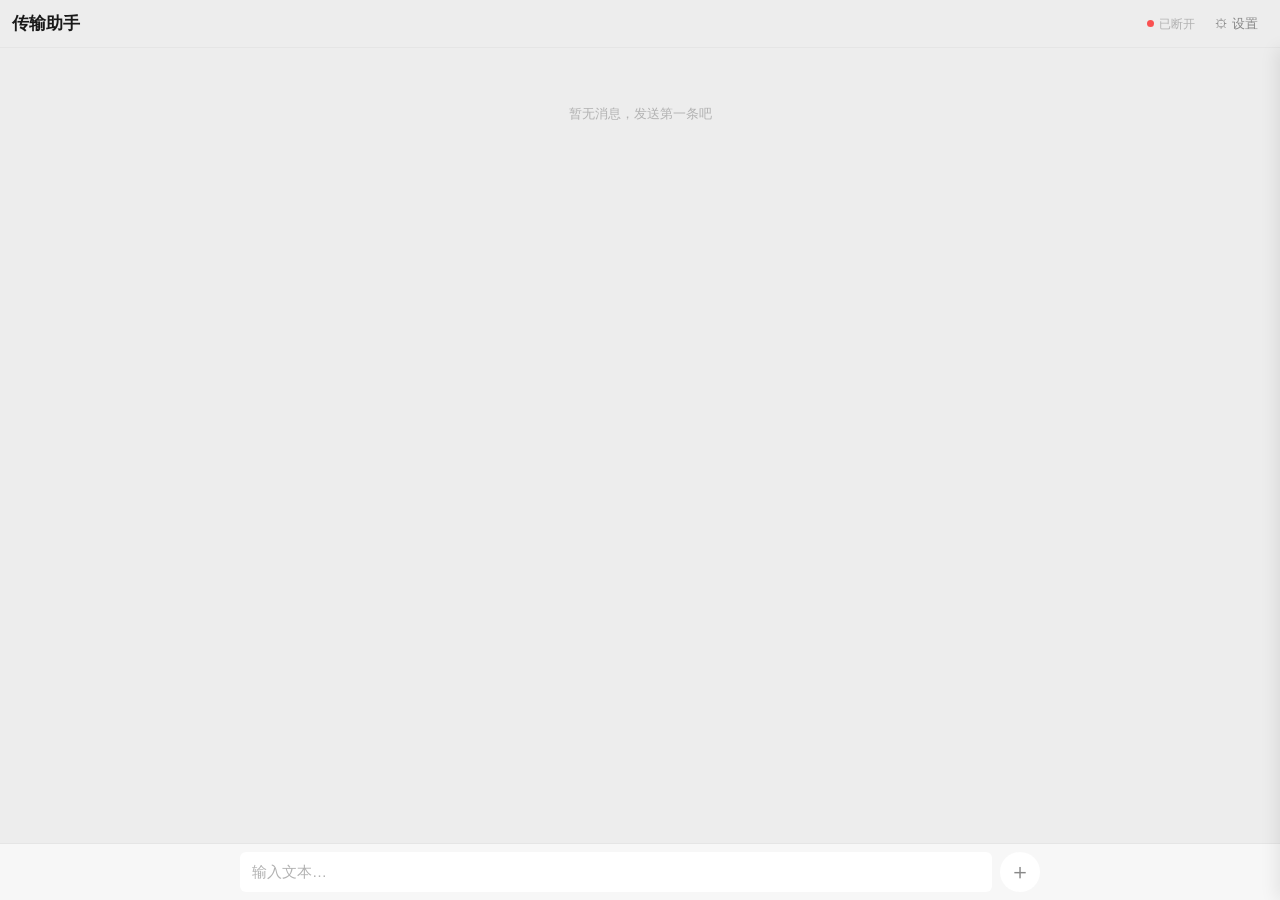
==== v1/static/index.html @ dd0f0de1 "Create index.html" ====
<!DOCTYPE html>
<html lang="zh-CN">
<head>
<meta charset="UTF-8">
<meta name="viewport" content="width=device-width, initial-scale=1.0, maximum-scale=1.0, user-scalable=no">
<title>文本传输助手</title>
<style>
  * { box-sizing: border-box; margin: 0; padding: 0; }
  :root {
    --wx-green: #07c160;
    --wx-green-dark: #06ad56;
    --wx-bg: #ededed;
    --wx-white: #ffffff;
    --wx-text: #191919;
    --wx-text-secondary: #888888;
    --wx-text-muted: #b2b2b2;
    --wx-border: #e5e5e5;
    --wx-bubble-other: #ffffff;
    --wx-bubble-self: #95ec69;
    --wx-bubble-self-text: #191919;
    --wx-topbar: #ededed;
    --wx-input-bg: #f7f7f7;
    --wx-danger: #fa5151;
    --radius-bubble: 8px;
    --content-max: 820px;
    --font: -apple-system, BlinkMacSystemFont, "PingFang SC", "Hiragino Sans GB",
            "Microsoft YaHei", "Segoe UI", Roboto, sans-serif;
  }
  html, body { height: 100%; }
  body {
    font-family: var(--font);
    background: var(--wx-bg);
    color: var(--wx-text);
    font-size: 15px;
    line-height: 1.5;
    -webkit-font-smoothing: antialiased;
    overflow: hidden;
  }
  .app {
    display: flex;
    flex-direction: column;
    height: 100vh;
    height: 100dvh;
    width: 100%;
    background: var(--wx-bg);
    position: relative;
    overflow: hidden;
  }

  /* ---------- 顶栏 ---------- */
  .topbar {
    flex: 0 0 auto;
    height: 48px;
    display: flex;
    align-items: center;
    justify-content: space-between;
    background: var(--wx-topbar);
    border-bottom: 1px solid var(--wx-border);
    padding: 0 12px;
    z-index: 20;
    position: relative;
  }
  .topbar-title { font-size: 17px; font-weight: 600; color: var(--wx-text); }
  .topbar-right { display: flex; align-items: center; gap: 10px; }
  .topbar-status {
    display: flex;
    align-items: center;
    gap: 5px;
    font-size: 12px;
    color: var(--wx-text-muted);
  }
  .dot { width: 7px; height: 7px; border-radius: 50%; background: var(--wx-text-muted); transition: background .2s; }
  .dot.on { background: var(--wx-green); }
  .dot.off { background: #fa5151; }

  .icon-btn {
    height: 30px;
    min-width: 30px;
    padding: 0 10px;
    border: none;
    border-radius: 6px;
    background: transparent;
    color: var(--wx-text-secondary);
    font-family: inherit;
    font-size: 13px;
    cursor: pointer;
    display: inline-flex;
    align-items: center;
    gap: 4px;
    white-space: nowrap;
    -webkit-tap-highlight-color: transparent;
    transition: background .15s;
  }
  .icon-btn:hover { background: rgba(0,0,0,.06); }
  .icon-btn:active { transform: scale(.97); }

  /* ---------- 消息区 ---------- */
  .messages {
    flex: 1 1 auto;
    overflow-y: auto;
    overflow-x: hidden;
    -webkit-overflow-scrolling: touch;
  }
  .messages::-webkit-scrollbar { width: 5px; }
  .messages::-webkit-scrollbar-thumb { background: rgba(0,0,0,.15); border-radius: 3px; }
  .messages::-webkit-scrollbar-track { background: transparent; }

  .messages-inner {
    width: 100%;
    max-width: var(--content-max);
    margin: 0 auto;
    padding: 16px 12px 8px;
  }

  .empty-tip { text-align: center; color: var(--wx-text-muted); font-size: 13px; padding: 40px 0; user-select: none; }

  /* ============================================================
     头像左右渲染逻辑（显式 DOM 顺序，不用 row-reverse）
     - other：从左往右 → [头像] → [气泡(名称在上方靠左)]
     - self ：从右往左 → [头像] ← [气泡(名称在上方靠右)]
     DOM 顺序：other=[头像, 气泡]，self=[气泡, 头像]；整行用 justify-content 贴边
     ============================================================ */
  .msg-row {
    display: flex;
    flex-direction: row;
    margin-bottom: 16px;
    align-items: flex-start;
    gap: 8px;
    animation: fadeIn .25s ease;
  }
  .msg-row.other { justify-content: flex-start; }
  .msg-row.self  { justify-content: flex-end; }

  @keyframes fadeIn {
    from { opacity: 0; transform: translateY(6px); }
    to   { opacity: 1; transform: translateY(0); }
  }

  .avatar {
    flex: 0 0 36px;
    width: 36px; height: 36px;
    border-radius: 4px;
    display: flex;
    align-items: center;
    justify-content: center;
    font-size: 15px;
    font-weight: 600;
    color: #fff;
    user-select: none;
    overflow: hidden;
  }
  .msg-row.self .avatar { background: var(--wx-green); }
  .msg-row.other .avatar { background: #7a8fa6; }

  .bubble-wrap { max-width: 72%; display: flex; flex-direction: column; min-width: 0; }
  /* 名称（meta）始终在气泡上方：other 靠左，self 靠右 */
  .msg-row.other .bubble-wrap { align-items: flex-start; }
  .msg-row.self .bubble-wrap { align-items: flex-end; }

  .meta {
    font-size: 11px;
    color: var(--wx-text-muted);
    margin-bottom: 4px;
    padding: 0 4px;
    display: flex;
    gap: 6px;
    align-items: baseline;
    flex-wrap: wrap;
    white-space: nowrap;
  }
  .meta .name {
    color: var(--wx-text-secondary);
    font-weight: 500;
    max-width: 160px;
    overflow: hidden;
    text-overflow: ellipsis;
  }

  .bubble {
    position: relative;
    padding: 9px 12px;
    border-radius: var(--radius-bubble);
    font-size: 15px;
    line-height: 1.5;
    word-break: break-word;
    white-space: pre-wrap;
    text-align: left;
    box-shadow: 0 0.5px 1px rgba(0,0,0,.05);
  }
  .msg-row.other .bubble { background: var(--wx-bubble-other); color: var(--wx-text); border-top-left-radius: 2px; }
  .msg-row.other .bubble::before {
    content: ''; position: absolute; left: -6px; top: 10px;
    border: 5px solid transparent; border-right-color: var(--wx-bubble-other);
  }
  .msg-row.self .bubble { background: var(--wx-bubble-self); color: var(--wx-bubble-self-text); border-top-right-radius: 2px; }
  .msg-row.self .bubble::before {
    content: ''; position: absolute; right: -6px; top: 10px;
    border: 5px solid transparent; border-left-color: var(--wx-bubble-self);
  }

  /* ---------- 文件卡片 ---------- */
  .file-row {
    display: flex;
    align-items: flex-start;
    max-width: 100%;
    min-width: 0;
    flex-direction: column;
  }

  .file-check {
    flex: 0 0 auto;
    width: 18px; height: 18px;
    margin-top: 9px;
    accent-color: var(--wx-green);
    cursor: pointer;
    display: none;
  }
  body.show-file-check .file-check { display: inline-block; }

  .file-card {
    display: flex;
    align-items: center;
    gap: 10px;
    background: var(--wx-bubble-other);
    border-radius: var(--radius-bubble);
    padding: 10px 14px;
    min-width: 0;
    max-width: 100%;
    box-shadow: 0 0.5px 1px rgba(0,0,0,.05);
    position: relative;
  }
  .msg-row.self .file-card { background: var(--wx-bubble-self); }
  .msg-row.other .file-card::before {
    content: ''; position: absolute; left: -6px; top: 14px;
    border: 5px solid transparent; border-right-color: var(--wx-bubble-other);
  }
  .msg-row.self .file-card::before {
    content: ''; position: absolute; right: -6px; top: 14px;
    border: 5px solid transparent; border-left-color: var(--wx-bubble-self);
  }

  .file-card.previewable,
  .file-card.grouped { cursor: pointer; }
  .file-card.previewable:hover,
  .file-card.grouped:hover { filter: brightness(0.97); }

  .file-card.grouped .file-icon { font-size: 24px; }

  .file-icon {
    flex: 0 0 auto;
    width: 40px; height: 40px;
    border-radius: 8px;
    background: rgba(255,255,255,.7);
    display: flex;
    align-items: center;
    justify-content: center;
    font-size: 22px;
  }
  .msg-row.self .file-icon { background: rgba(255,255,255,.6); }

  .file-icon.has-thumb {
    padding: 0;
    overflow: hidden;
    background: #f2f2f2;
  }
  .file-thumb {
    width: 100%;
    height: 100%;
    object-fit: cover;
    display: block;
  }
  .msg-row.self .file-icon.has-thumb { background: rgba(255,255,255,.35); }

  .file-info { min-width: 0; flex: 1 1 auto; }
  .file-name {
    font-size: 14px;
    font-weight: 500;
    overflow: hidden;
    text-overflow: ellipsis;
    white-space: nowrap;
    max-width: 220px;
  }
  .file-size { font-size: 12px; color: var(--wx-text-muted); margin-top: 2px; }

  .file-dl {
    flex: 0 0 auto;
    width: 32px; height: 32px;
    border-radius: 6px;
    display: inline-flex;
    align-items: center;
    justify-content: center;
    color: var(--wx-text-secondary);
    text-decoration: none;
    font-size: 16px;
    transition: background .15s;
  }
  .file-dl:hover { background: rgba(0,0,0,.08); }

  /* 文件组展开区 */
  .file-expand {
    margin-top: 8px;
    display: flex;
    flex-direction: column;
    gap: 6px;
    max-width: 100%;
    align-self: stretch;
    min-width: 0;
  }

  .file-item {
    display: flex;
    align-items: center;
    gap: 8px;
    padding: 6px 8px;
    background: rgba(0,0,0,.03);
    border-radius: 6px;
    cursor: default;
    min-width: 0;
  }
  .msg-row.self .file-item { background: rgba(255,255,255,.35); }
  .file-item.previewable { cursor: pointer; }
  .file-item:hover { background: rgba(0,0,0,.06); }
  .msg-row.self .file-item:hover { background: rgba(255,255,255,.55); }

  .file-icon-sm {
    flex: 0 0 28px;
    width: 28px; height: 28px;
    border-radius: 6px;
    background: #fff;
    display: flex;
    align-items: center;
    justify-content: center;
    font-size: 16px;
    overflow: hidden;
  }
  .file-icon-sm.has-thumb { padding: 0; background: #f2f2f2; }
  .file-icon-sm.has-thumb img {
    width: 100%; height: 100%; object-fit: cover; display: block;
  }

  .file-item .file-info { min-width: 0; flex: 1 1 auto; }
  .file-item .file-name {
    font-size: 13px;
    font-weight: 500;
    overflow: hidden;
    text-overflow: ellipsis;
    white-space: nowrap;
  }
  .file-item .file-size { font-size: 11px; color: var(--wx-text-muted); }
  .file-item .file-dl {
    flex: 0 0 auto;
    width: 26px; height: 26px;
    border-radius: 5px;
    display: inline-flex;
    align-items: center;
    justify-content: center;
    color: var(--wx-text-secondary);
    text-decoration: none;
    font-size: 14px;
  }
  .file-item .file-dl:hover { background: rgba(0,0,0,.08); }

  .file-collapse-btn {
    margin-top: 2px;
    align-self: center;
    padding: 4px 14px;
    border: 1px solid var(--wx-border);
    border-radius: 14px;
    background: #fff;
    color: var(--wx-text-secondary);
    font-family: inherit;
    font-size: 12px;
    cursor: pointer;
  }
  .file-collapse-btn:hover { background: #f0f0f0; }

  /* ---------- 工具栏 ---------- */
  .toolbar {
    flex: 0 0 auto;
    background: var(--wx-white);
    border-top: 1px solid var(--wx-border);
    display: flex;
    justify-content: center;
  }
  .toolbar-inner {
    width: 100%;
    max-width: var(--content-max);
    padding: 8px 12px;
    display: flex;
    align-items: center;
    gap: 10px;
    font-size: 13px;
    color: var(--wx-text-secondary);
  }
  .toolbar-inner.hidden { display: none; }
  .toolbar button {
    height: 30px;
    padding: 0 12px;
    border: 1px solid var(--wx-border);
    border-radius: 6px;
    background: #fafafa;
    font-family: inherit;
    font-size: 13px;
    color: var(--wx-text-secondary);
    cursor: pointer;
  }
  .toolbar button:hover { background: #f0f0f0; }
  .toolbar button.primary {
    background: var(--wx-green);
    border-color: var(--wx-green);
    color: #fff;
  }
  .toolbar button.primary:hover { background: var(--wx-green-dark); }
  .toolbar .sel-count { margin-left: auto; }

  /* ---------- 输入区 ---------- */
  .composer {
    flex: 0 0 auto;
    background: var(--wx-input-bg);
    border-top: 1px solid var(--wx-border);
    padding-bottom: env(safe-area-inset-bottom);
  }
  .composer-inner {
    width: 100%;
    max-width: var(--content-max);
    margin: 0 auto;
    padding: 8px 10px;
    display: grid;
    grid-template-columns: 1fr auto;
    gap: 8px;
    align-items: end;
  }
  .composer-actions {
    display: flex;
    align-items: center;
    gap: 6px;
    flex: 0 0 auto;
  }
  .attach-btn {
    width: 40px; height: 40px;
    border: none;
    border-radius: 50%;
    background: var(--wx-white);
    color: var(--wx-text-secondary);
    font-size: 22px;
    line-height: 1;
    cursor: pointer;
    display: inline-flex;
    align-items: center;
    justify-content: center;
    transition: background .15s;
    -webkit-tap-highlight-color: transparent;
    flex: 0 0 auto;
  }
  .attach-btn:hover { background: #f0f0f0; }

  .composer textarea {
    width: 100%;
    min-height: 40px;
    max-height: 120px;
    resize: none;
    padding: 9px 12px;
    border: none;
    border-radius: 6px;
    background: var(--wx-white);
    font-family: inherit;
    font-size: 15px;
    line-height: 1.4;
    color: var(--wx-text);
    outline: none;
  }
  .composer textarea::placeholder { color: var(--wx-text-muted); }

  .send-btn {
    height: 34px;
    padding: 0 10px;
    border: none;
    border-radius: 6px;
    background: var(--wx-green);
    color: #fff;
    font-family: inherit;
    font-size: 13px;
    font-weight: 400;
    cursor: pointer;
    white-space: nowrap;
    transition: background .15s, opacity .15s;
    user-select: none;
    -webkit-tap-highlight-color: transparent;
    display: inline-flex;
    align-items: center;
    justify-content: center;
    flex: 0 0 auto;
  }
  .send-btn:hover { background: var(--wx-green-dark); }
  .send-btn:active { transform: scale(.98); }
  .send-btn:disabled { opacity: .5; cursor: not-allowed; }

  /* ---------- 设置抽屉 ---------- */
  .settings-mask {
    position: absolute; inset: 0;
    background: rgba(0,0,0,.35);
    opacity: 0; pointer-events: none;
    transition: opacity .25s;
    z-index: 30;
  }
  .settings-mask.show { opacity: 1; pointer-events: auto; }

  .settings-panel {
    position: absolute;
    top: 48px; right: 0; bottom: 0;
    width: 300px; max-width: 86vw;
    background: var(--wx-white);
    border-left: 1px solid var(--wx-border);
    box-shadow: -4px 0 16px rgba(0,0,0,.08);
    transform: translateX(100%);
    transition: transform .28s cubic-bezier(.4,0,.2,1);
    z-index: 40;
    display: flex;
    flex-direction: column;
    overflow-y: auto;
  }
  .settings-panel.show { transform: translateX(0); }

  .settings-head {
    display: flex; align-items: center; justify-content: space-between;
    padding: 14px 16px;
    border-bottom: 1px solid var(--wx-border);
    flex: 0 0 auto;
  }
  .settings-head h2 { font-size: 16px; font-weight: 600; }
  .settings-body { padding: 8px 0 16px; flex: 1 1 auto; }
  .settings-group { padding: 12px 16px; }
  .settings-group + .settings-group { border-top: 1px solid #f0f0f0; }
  .settings-label {
    display: block; font-size: 12px; color: var(--wx-text-muted); margin-bottom: 6px;
  }
  .settings-input {
    width: 100%; padding: 9px 12px;
    border: 1px solid var(--wx-border); border-radius: 8px;
    background: #fafafa; font-family: inherit; font-size: 15px; color: var(--wx-text);
    outline: none; transition: border-color .15s, background .15s;
  }
  .settings-input:focus { border-color: var(--wx-green); background: #fff; }
  .settings-hint { font-size: 11px; color: var(--wx-text-muted); margin-top: 6px; line-height: 1.5; }
  .uuid-text {
    font-family: ui-monospace, SFMono-Regular, Menlo, Consolas, monospace;
    font-size: 11px; color: var(--wx-text-secondary);
    background: #f2f2f2; padding: 8px 10px; border-radius: 6px;
    word-break: break-all; user-select: all;
  }

  .qr-btn {
    width: 100%;
    padding: 10px;
    border: 1px solid var(--wx-border);
    border-radius: 8px;
    background: #fafafa;
    font-family: inherit;
    font-size: 14px;
    color: var(--wx-text);
    cursor: pointer;
    display: flex;
    align-items: center;
    justify-content: center;
    gap: 6px;
    transition: background .15s;
  }
  .qr-btn:hover { background: #f0f0f0; }

  .switch-row {
    display: flex; align-items: center; justify-content: space-between;
    gap: 10px;
  }
  .switch-row > span:first-child { font-size: 14px; color: var(--wx-text); }
  .switch-input {
    width: 18px; height: 18px;
    accent-color: var(--wx-green);
    cursor: pointer;
    flex: 0 0 auto;
  }

  /* ---------- 预览遮罩 ---------- */
  .preview-mask {
    position: fixed; inset: 0;
    background: rgba(0,0,0,.85);
    z-index: 200;
    display: none;
    align-items: center;
    justify-content: center;
    padding: 20px;
  }
  .preview-mask.show { display: flex; }
  .preview-mask img,
  .preview-mask video {
    max-width: 100%;
    max-height: 100%;
    object-fit: contain;
    border-radius: 6px;
    background: #000;
  }
  .preview-mask iframe {
    width: 90vw; height: 85vh;
    border: none; border-radius: 6px; background: #fff;
  }
  .preview-close {
    position: absolute;
    top: 16px; right: 16px;
    width: 40px; height: 40px;
    border: none; border-radius: 50%;
    background: rgba(255,255,255,.15);
    color: #fff; font-size: 22px;
    cursor: pointer;
    display: flex; align-items: center; justify-content: center;
    z-index: 201;
  }
  .preview-close:hover { background: rgba(255,255,255,.3); }

  /* ---------- 二维码弹窗 ---------- */
  .qr-mask {
    position: fixed; inset: 0;
    background: rgba(0,0,0,.6);
    z-index: 210;
    display: none;
    align-items: center;
    justify-content: center;
    padding: 20px;
  }
  .qr-mask.show { display: flex; }
  .qr-card {
    background: #fff;
    border-radius: 12px;
    padding: 20px;
    width: 320px;
    max-width: 90vw;
    box-shadow: 0 8px 30px rgba(0,0,0,.2);
    text-align: center;
  }
  .qr-card-head {
    display: flex;
    align-items: center;
    justify-content: space-between;
    margin-bottom: 16px;
  }
  .qr-card-head h3 { font-size: 16px; font-weight: 600; }
  .qr-canvas-wrap {
    display: flex;
    align-items: center;
    justify-content: center;
    min-height: 240px;
    margin-bottom: 12px;
  }
  .qr-canvas-wrap img {
    width: 220px;
    height: 220px;
    display: block;
    border-radius: 6px;
  }
  .qr-url {
    font-family: ui-monospace, SFMono-Regular, Menlo, Consolas, monospace;
    font-size: 12px;
    color: var(--wx-text-secondary);
    background: #f2f2f2;
    padding: 8px 10px;
    border-radius: 6px;
    word-break: break-all;
    user-select: all;
    margin-bottom: 8px;
  }
  .qr-hint { font-size: 11px; color: var(--wx-text-muted); }

  /* ---------- Toast ---------- */
  .toast {
    position: fixed; left: 50%; top: 90px;
    transform: translateX(-50%) translateY(-10px);
    background: rgba(0,0,0,.75); color: #fff;
    padding: 8px 16px; border-radius: 6px; font-size: 13px;
    opacity: 0; pointer-events: none;
    transition: opacity .25s, transform .25s;
    z-index: 100; max-width: 80vw; text-align: center;
  }
  .toast.show { opacity: 1; transform: translateX(-50%) translateY(0); }

  .time-divider { text-align: center; margin: 8px 0 14px; font-size: 11px; color: var(--wx-text-muted); }
  .time-divider span { background: rgba(0,0,0,.04); padding: 2px 8px; border-radius: 3px; }

  @media (max-width: 560px) {
    .bubble-wrap { max-width: 78%; }
    .avatar { flex-basis: 32px; width: 32px; height: 32px; font-size: 13px; }
    .topbar { height: 44px; }
    .topbar-title { font-size: 16px; }
    .topbar-status { font-size: 11px; }
    .messages-inner { padding: 12px 8px 6px; }
    .composer-inner { padding: 6px 8px; }
    .send-btn { padding: 0 10px; font-size: 13px; height: 32px; }
    .attach-btn { width: 38px; height: 38px; font-size: 20px; }
    .settings-panel { top: 44px; width: 280px; }
    .file-name { max-width: 150px; }
    .file-check { margin-top: 7px; }
  }
</style>
</head>
<body>
<div class="app">

  <!-- 顶栏 -->
  <div class="topbar">
    <div class="topbar-title">传输助手</div>
    <div class="topbar-right">
      <div class="topbar-status">
        <span class="dot off" id="wsDot"></span>
        <span id="wsText">连接中</span>
      </div>
      <button class="icon-btn" id="settingsBtn" type="button" title="设置" aria-expanded="false">⚙ 设置</button>
    </div>
  </div>

  <!-- 消息区 -->
  <div class="messages" id="messages">
    <div class="messages-inner" id="messagesInner">
      <div class="empty-tip" id="emptyTip">暂无消息，发送第一条吧</div>
    </div>
  </div>

  <!-- 多选下载工具栏 -->
  <div class="toolbar" id="toolbar" style="display:none">
    <div class="toolbar-inner">
      <button type="button" id="dlSelectedBtn" class="primary">⬇ 下载选中</button>
      <button type="button" id="clearSelBtn">清除选择</button>
      <span class="sel-count" id="selCount">已选 0 个</span>
    </div>
  </div>

  <!-- 输入区 -->
  <form class="composer" id="form" autocomplete="off">
    <div class="composer-inner">
      <textarea id="content" placeholder="输入文本…" rows="1"></textarea>
      <div class="composer-actions">
        <button type="button" class="attach-btn" id="attachBtn" title="发送文件">＋</button>
        <button class="send-btn" type="submit" id="sendBtn" style="display:none">发送</button>
      </div>
    </div>
  </form>

  <!-- 隐藏的文件选择 -->
  <input type="file" id="fileInput" multiple style="display:none">

  <!-- 设置遮罩 + 抽屉 -->
  <div class="settings-mask" id="settingsMask"></div>
  <aside class="settings-panel" id="settingsPanel" aria-hidden="true">
    <div class="settings-head">
      <h2>设置</h2>
      <button class="icon-btn" id="settingsCloseBtn" type="button" title="关闭">✕</button>
    </div>
    <div class="settings-body">
      <div class="settings-group">
        <label class="settings-label" for="username">昵称</label>
        <input type="text" class="settings-input" id="username" maxlength="24" placeholder="输入昵称">
        <div class="settings-hint">仅用于消息展示，修改不影响身份识别。</div>
      </div>
      <div class="settings-group">
        <span class="settings-label">移动端快捷访问</span>
        <button type="button" class="qr-btn" id="qrBtn">📱 显示访问二维码</button>
        <div class="settings-hint">用手机扫码即可打开本页面，无需手动输入 IP 和端口。</div>
      </div>
      <div class="settings-group">
        <label class="switch-row" for="checkToggle">
          <span>文件多选下载</span>
          <input type="checkbox" class="switch-input" id="checkToggle">
        </label>
        <div class="settings-hint">开启后消息中的文件旁会显示勾选框，可批量下载。默认关闭。</div>
      </div>
      <div class="settings-group">
        <span class="settings-label">本机身份标识（UUID）</span>
        <div class="uuid-text" id="uuidText">-</div>
        <div class="settings-hint">首次访问自动生成并保存在浏览器本地，用于区分「我」和他人。</div>
      </div>
    </div>
  </aside>
</div>

<!-- 预览遮罩 -->
<div class="preview-mask" id="previewMask">
  <button class="preview-close" id="previewCloseBtn" type="button" title="关闭">✕</button>
  <div id="previewBody"></div>
</div>

<!-- 二维码遮罩 -->
<div class="qr-mask" id="qrMask">
  <div class="qr-card">
    <div class="qr-card-head">
      <h3>扫码访问</h3>
      <button class="icon-btn" id="qrCloseBtn" type="button" title="关闭">✕</button>
    </div>
    <div class="qr-canvas-wrap" id="qrCanvasWrap"></div>
    <div class="qr-url" id="qrUrl"></div>
    <div class="qr-hint">手机与电脑需在同一局域网（Wi-Fi）下</div>
  </div>
</div>

<div class="toast" id="toast"></div>

<script>
(function () {
  'use strict';

  // ============================================================
  // 存储 / 身份
  // ============================================================
  var CID_KEY = 'textshare_cid';
  var USERNAME_KEY = 'textshare_username';
  var CHECK_KEY = 'textshare_show_check';

  function uuid() {
    if (window.crypto && typeof crypto.randomUUID === 'function') return crypto.randomUUID();
    var b = new Uint8Array(16);
    if (window.crypto && crypto.getRandomValues) crypto.getRandomValues(b);
    else for (var i = 0; i < 16; i++) b[i] = Math.floor(Math.random() * 256);
    b[6] = (b[6] & 0x0f) | 0x40;
    b[8] = (b[8] & 0x3f) | 0x80;
    var hex = [];
    for (var j = 0; j < 16; j++) hex.push((b[j] + 0x100).toString(16).slice(1));
    return hex.slice(0,4).join('') + '-' + hex.slice(4,6).join('') + '-' +
           hex.slice(6,8).join('') + '-' + hex.slice(8,10).join('') + '-' +
           hex.slice(10,16).join('');
  }
  var clientID = localStorage.getItem(CID_KEY);
  if (!clientID) { clientID = uuid(); localStorage.setItem(CID_KEY, clientID); }

  function guessDeviceName() {
    var ua = navigator.userAgent || '', platform = navigator.platform || '', name = '';
    if (/iPhone/i.test(ua)) name = 'iPhone';
    else if (/iPad/i.test(ua)) name = 'iPad';
    else if (/Android/i.test(ua)) {
      var m = ua.match(/Android[^;]*;\s*([^;)]+?)(?:\s+Build|\))/);
      name = m ? m[1].trim() : 'Android';
    } else if (/Windows/i.test(platform) || /Windows/i.test(ua)) name = 'Windows';
    else if (/Mac/i.test(platform) || /Mac OS X/i.test(ua)) name = 'Mac';
    else if (/Linux/i.test(platform)) name = 'Linux';
    else name = '设备';
    return name + '-' + Math.random().toString(36).slice(2, 6);
  }
  function resolveUsername() {
    var s = localStorage.getItem(USERNAME_KEY);
    if (s) return s;
    var n = guessDeviceName();
    localStorage.setItem(USERNAME_KEY, n);
    return n;
  }

  // ============================================================
  // DOM
  // ============================================================
  var messagesEl = document.getElementById('messages');
  var messagesInner = document.getElementById('messagesInner');
  var emptyTip = document.getElementById('emptyTip');
  var wsDot = document.getElementById('wsDot');
  var wsText = document.getElementById('wsText');
  var toastEl = document.getElementById('toast');
  var usernameInput = document.getElementById('username');
  var uuidText = document.getElementById('uuidText');
  var contentEl = document.getElementById('content');
  var sendBtn = document.getElementById('sendBtn');
  var attachBtn = document.getElementById('attachBtn');
  var fileInput = document.getElementById('fileInput');

  var toolbar = document.getElementById('toolbar');
  var selCount = document.getElementById('selCount');
  var dlSelectedBtn = document.getElementById('dlSelectedBtn');
  var clearSelBtn = document.getElementById('clearSelBtn');

  var settingsBtn = document.getElementById('settingsBtn');
  var settingsPanel = document.getElementById('settingsPanel');
  var settingsMask = document.getElementById('settingsMask');
  var settingsCloseBtn = document.getElementById('settingsCloseBtn');
  var checkToggle = document.getElementById('checkToggle');

  var previewMask = document.getElementById('previewMask');
  var previewBody = document.getElementById('previewBody');
  var previewCloseBtn = document.getElementById('previewCloseBtn');

  var qrBtn = document.getElementById('qrBtn');
  var qrMask = document.getElementById('qrMask');
  var qrCloseBtn = document.getElementById('qrCloseBtn');
  var qrCanvasWrap = document.getElementById('qrCanvasWrap');
  var qrUrl = document.getElementById('qrUrl');

  usernameInput.value = resolveUsername();
  uuidText.textContent = clientID;

  // ============================================================
  // 设置抽屉
  // ============================================================
  var settingsOpen = false;
  function openSettings() {
    if (settingsOpen) return;
    settingsOpen = true;
    settingsPanel.classList.add('show');
    settingsMask.classList.add('show');
    settingsPanel.setAttribute('aria-hidden', 'false');
    settingsBtn.setAttribute('aria-expanded', 'true');
  }
  function closeSettings() {
    if (!settingsOpen) return;
    settingsOpen = false;
    settingsPanel.classList.remove('show');
    settingsMask.classList.remove('show');
    settingsPanel.setAttribute('aria-hidden', 'true');
    settingsBtn.setAttribute('aria-expanded', 'false');
  }
  settingsBtn.addEventListener('click', function () { settingsOpen ? closeSettings() : openSettings(); });
  settingsCloseBtn.addEventListener('click', closeSettings);
  settingsMask.addEventListener('click', closeSettings);
  document.addEventListener('keydown', function (e) { if (e.key === 'Escape' && settingsOpen) closeSettings(); });

  usernameInput.addEventListener('change', function () {
    var v = usernameInput.value.trim();
    if (v) localStorage.setItem(USERNAME_KEY, v);
    else { var d = guessDeviceName(); usernameInput.value = d; localStorage.setItem(USERNAME_KEY, d); }
  });

  // ============================================================
  // 展示辅助
  // ============================================================
  function fileIcon(kind) {
    if (kind === 'image') return '🖼️';
    if (kind === 'video') return '🎬';
    if (kind === 'pdf')   return '📕';
    return '📄';
  }

  function toast(msg) {
    toastEl.textContent = msg;
    toastEl.classList.add('show');
    clearTimeout(toast._t);
    toast._t = setTimeout(function () { toastEl.classList.remove('show'); }, 2200);
  }

  // ============================================================
  // 条目 Map + 有序数组
  // ============================================================
  var rowMap = new Map();
  var order = [];
  var selected = new Set();

  function getRows() {
    var out = [];
    for (var i = 0; i < order.length; i++) {
      var r = rowMap.get(order[i]);
      if (r) out.push(r);
    }
    return out;
  }

  var FIVE_MIN = 5 * 60 * 1000;

  function upsertRows(list) {
    var changed = false;
    list.forEach(function (r) {
      if (!r || typeof r.id === 'undefined') return;
      if (!rowMap.has(r.id)) order.push(r.id);
      rowMap.set(r.id, r);
      changed = true;
    });
    if (!changed) return;

    var prev = null;
    order.forEach(function (id) {
      var r = rowMap.get(id);
      if (!r) return;
      if (!prev) { r.show_divider = true; }
      else if (r.show_divider && r.ts - prev.ts <= FIVE_MIN) { r.show_divider = false; }
      prev = r;
    });

    renderAll();
  }

  // ============================================================
  // 渲染 —— 显式 DOM 顺序控制头像左右
  //
  // 统一目标（文本 / 文件 / 文件集合 一致）：
  //   其他人(other)：从左往右  [头像] → [名称(气泡上方靠左) + 气泡]
  //   我    (self) ：从右往左  [头像] ← [名称(气泡上方靠右) + 气泡]
  //
  // DOM 顺序：
  //   other：rowEl = [勾选框?, 头像, wrap(名称+气泡)]
  //   self ：rowEl = [勾选框?, wrap(名称+气泡), 头像]
  //   整行用 justify-content 贴左 / 贴右。
  // ============================================================
  function buildMetaEl(row) {
    var meta = document.createElement('div');
    meta.className = 'meta';
    var nameEl = document.createElement('span');
    nameEl.className = 'name';
    nameEl.textContent = row.display_name || '匿名';
    meta.appendChild(nameEl);
    return meta;
  }

  function buildTextNode(row) {
    var self = !!row.is_self;
    var rowEl = document.createElement('div');
    rowEl.className = 'msg-row ' + (self ? 'self' : 'other');
    rowEl.dataset.id = row.id;

    var av = document.createElement('div');
    av.className = 'avatar';
    av.textContent = row.avatar_text || '?';

    var wrap = document.createElement('div');
    wrap.className = 'bubble-wrap';
    wrap.appendChild(buildMetaEl(row));

    var bubble = document.createElement('div');
    bubble.className = 'bubble';
    bubble.textContent = row.content;
    wrap.appendChild(bubble);

    // other：头像在左；self：头像在右。名称始终在气泡上方。
    if (self) {
      rowEl.appendChild(wrap);
      rowEl.appendChild(av);
    } else {
      rowEl.appendChild(av);
      rowEl.appendChild(wrap);
    }
    return rowEl;
  }

  function buildFileItemEl(item) {
    var el = document.createElement('div');
    el.className = 'file-item';

    var pk = item.preview_kind || '';
    if (pk) el.classList.add('previewable');

    var icon = document.createElement('div');
    icon.className = 'file-icon-sm';
    if (pk === 'image' && item.preview_url) {
      var img = document.createElement('img');
      img.src = item.preview_url;
      img.alt = item.filename || '';
      img.loading = 'lazy';
      img.addEventListener('error', function () {
        icon.textContent = fileIcon(pk);
        icon.classList.remove('has-thumb');
      });
      icon.appendChild(img);
      icon.classList.add('has-thumb');
    } else {
      icon.textContent = fileIcon(pk);
    }

    var info = document.createElement('div');
    info.className = 'file-info';
    var fn = document.createElement('div');
    fn.className = 'file-name';
    fn.title = item.filename;
    fn.textContent = item.filename;
    var fs = document.createElement('div');
    fs.className = 'file-size';
    fs.textContent = item.size_text || '';
    info.appendChild(fn);
    info.appendChild(fs);

    var dl = document.createElement('a');
    dl.className = 'file-dl';
    dl.href = item.download_url || '#';
    dl.title = '下载文件';
    dl.textContent = '⬇';
    dl.addEventListener('click', function (e) { e.stopPropagation(); });

    el.appendChild(icon);
    el.appendChild(info);
    el.appendChild(dl);

    if (pk) {
      el.addEventListener('click', function (e) {
        if (e.target === dl) return;
        openPreview(item);
      });
    }
    return el;
  }

  function buildFileNode(row) {
    var self = !!row.is_self;
    var rowEl = document.createElement('div');
    rowEl.className = 'msg-row ' + (self ? 'self' : 'other');
    rowEl.dataset.id = row.id;

    var av = document.createElement('div');
    av.className = 'avatar';
    av.textContent = row.avatar_text || '?';

    var wrap = document.createElement('div');
    wrap.className = 'bubble-wrap';
    wrap.appendChild(buildMetaEl(row));   // 名称在气泡上方

    var files = (row.files && row.files.length) ? row.files : [{
      id: row.id, filename: row.filename, filesize: row.filesize,
      size_text: row.size_text, preview_kind: row.preview_kind,
      preview_url: row.preview_url, download_url: row.download_url
    }];
    var isGroup = files.length > 1;

    var fileRow = document.createElement('div');
    fileRow.className = 'file-row';

    var chk = document.createElement('input');
    chk.type = 'checkbox';
    chk.className = 'file-check';
    chk.value = String(row.id);
    chk.checked = selected.has(String(row.id));
    chk.addEventListener('change', onFileCheck);

    var card = document.createElement('div');
    card.className = 'file-card'
      + (isGroup ? ' grouped' : '')
      + (!isGroup && files[0].preview_kind ? ' previewable' : '');
    if (isGroup) card.title = '点击展开/收起';
    else if (files[0].preview_kind) card.title = '点击预览';

    var icon = document.createElement('div');
    icon.className = 'file-icon';
    if (isGroup) {
      icon.textContent = '📁';
    } else if (files[0].preview_kind === 'image' && files[0].preview_url) {
      var thumb = document.createElement('img');
      thumb.className = 'file-thumb';
      thumb.src = files[0].preview_url;
      thumb.alt = files[0].filename || '';
      thumb.loading = 'lazy';
      thumb.addEventListener('error', function () {
        icon.textContent = fileIcon(files[0].preview_kind);
        icon.classList.remove('has-thumb');
      });
      icon.appendChild(thumb);
      icon.classList.add('has-thumb');
    } else {
      icon.textContent = fileIcon(files[0].preview_kind);
    }

    var info = document.createElement('div');
    info.className = 'file-info';
    var fn = document.createElement('div');
    fn.className = 'file-name';
    fn.title = isGroup ? (files.length + ' 个文件') : files[0].filename;
    fn.textContent = isGroup ? (files.length + ' 个文件') : files[0].filename;
    var fs = document.createElement('div');
    fs.className = 'file-size';
    fs.textContent = isGroup ? '点击展开查看' : (files[0].size_text || '');
    info.appendChild(fn);
    info.appendChild(fs);

    var dl = document.createElement('a');
    dl.className = 'file-dl';
    dl.href = isGroup ? 'javascript:void(0)' : (files[0].download_url || '#');
    dl.title = isGroup ? '下载全部' : '下载文件';
    dl.textContent = '⬇';
    dl.addEventListener('click', function (e) {
      e.stopPropagation();
      if (isGroup) {
        files.forEach(function (it, i) {
          setTimeout(function () {
            var a = document.createElement('a');
            a.href = it.download_url;
            a.download = '';
            document.body.appendChild(a);
            a.click();
            document.body.removeChild(a);
          }, i * 300);
        });
      }
    });

    card.appendChild(icon);
    card.appendChild(info);
    card.appendChild(dl);

    var expandWrap = null;
    if (isGroup) {
      expandWrap = document.createElement('div');
      expandWrap.className = 'file-expand';
      files.forEach(function (it) {
        expandWrap.appendChild(buildFileItemEl(it));
      });
      var collapseBtn = document.createElement('button');
      collapseBtn.type = 'button';
      collapseBtn.className = 'file-collapse-btn';
      collapseBtn.textContent = '收起 ▲';
      collapseBtn.addEventListener('click', function (e) {
        e.stopPropagation();
        collapseGroup();
      });
      expandWrap.appendChild(collapseBtn);
    }

    function expandGroup() {
      if (!isGroup || !expandWrap) return;
      card.classList.add('expanded');
      if (!expandWrap.parentNode) fileRow.appendChild(expandWrap);
    }
    function collapseGroup() {
      if (!isGroup) return;
      card.classList.remove('expanded');
      if (expandWrap && expandWrap.parentNode) {
        expandWrap.parentNode.removeChild(expandWrap);
      }
    }

    card.addEventListener('click', function () {
      if (isGroup) {
        if (card.classList.contains('expanded')) collapseGroup();
        else expandGroup();
      } else if (files[0].preview_kind) {
        openPreview(files[0]);
      }
    });

    fileRow.appendChild(card);
    wrap.appendChild(fileRow);   // 气泡（文件卡片/文件集合）在名称下方

    // 勾选框独立于气泡-头像顺序，始终放在气泡外侧：
    //   other： [勾, 头像, wrap]
    //   self ： [勾, wrap, 头像]（整行贴右，勾选框在气泡左侧外侧）
    if (self) {
      rowEl.appendChild(chk);
      rowEl.appendChild(wrap);
      rowEl.appendChild(av);
    } else {
      rowEl.appendChild(chk);
      rowEl.appendChild(av);
      rowEl.appendChild(wrap);
    }

    return rowEl;
  }

  function buildMsgNode(row) {
    return row.kind === 'file' ? buildFileNode(row) : buildTextNode(row);
  }

  function renderAll() {
    var rows = getRows();
    if (!rows.length) {
      messagesInner.innerHTML = '';
      messagesInner.appendChild(emptyTip);
      emptyTip.style.display = 'block';
      updateSelectionUI();
      return;
    }
    emptyTip.style.display = 'none';

    var frag = document.createDocumentFragment();
    rows.forEach(function (r) {
      if (r.show_divider) {
        var div = document.createElement('div');
        div.className = 'time-divider';
        var span = document.createElement('span');
        span.textContent = r.time_label || '';
        div.appendChild(span);
        frag.appendChild(div);
      }
      frag.appendChild(buildMsgNode(r));
    });

    messagesInner.innerHTML = '';
    messagesInner.appendChild(frag);
    updateSelectionUI();
  }

  function scrollToBottom() {
    requestAnimationFrame(function () {
      messagesEl.scrollTop = messagesEl.scrollHeight;
    });
  }
  function isNearBottom() {
    return messagesEl.scrollHeight - messagesEl.scrollTop - messagesEl.clientHeight < 80;
  }

  // ============================================================
  // 勾选 / 多选下载
  // ============================================================
  function onFileCheck(e) {
    var id = e.target.value;
    if (e.target.checked) selected.add(id); else selected.delete(id);
    updateSelectionUI();
  }

  function updateSelectionUI() {
    var n = selected.size;
    selCount.textContent = '已选 ' + n + ' 个';
    if (n > 0) toolbar.style.display = 'flex';
    else toolbar.style.display = 'none';
  }

  clearSelBtn.addEventListener('click', function () {
    selected.clear();
    messagesInner.querySelectorAll('.file-check').forEach(function (c) { c.checked = false; });
    updateSelectionUI();
  });

  dlSelectedBtn.addEventListener('click', function () {
    var ids = Array.from(selected);
    if (!ids.length) { toast('请先勾选文件'); return; }

    var fileIds = [];
    ids.forEach(function (id) {
      var row = rowMap.get(Number(id)) || rowMap.get(id);
      if (!row) return;
      if (row.files && row.files.length) {
        row.files.forEach(function (f) { fileIds.push(f.id); });
      } else {
        fileIds.push(row.id);
      }
    });

    fileIds.forEach(function (fid, i) {
      setTimeout(function () {
        var a = document.createElement('a');
        a.href = '/download?msg=' + encodeURIComponent(fid);
        a.download = '';
        document.body.appendChild(a);
        a.click();
        document.body.removeChild(a);
      }, i * 300);
    });
    setTimeout(function () {
      selected.clear();
      messagesInner.querySelectorAll('.file-check').forEach(function (c) { c.checked = false; });
      updateSelectionUI();
    }, fileIds.length * 300 + 200);
  });

  // ============================================================
  // 勾选显示开关
  // ============================================================
  function applyCheckVisibility(on) {
    document.body.classList.toggle('show-file-check', !!on);
    checkToggle.checked = !!on;
    if (!on) {
      selected.clear();
      messagesInner.querySelectorAll('.file-check').forEach(function (c) { c.checked = false; });
      updateSelectionUI();
    }
  }
  function initCheckToggle() {
    var on = localStorage.getItem(CHECK_KEY) === '1';
    applyCheckVisibility(on);
    checkToggle.addEventListener('change', function () {
      var v = checkToggle.checked;
      localStorage.setItem(CHECK_KEY, v ? '1' : '0');
      applyCheckVisibility(v);
    });
  }

  // ============================================================
  // 预览
  // ============================================================
  function openPreview(item) {
    previewBody.innerHTML = '';
    var pk = item.preview_kind;
    var url = item.preview_url;
    if (!pk || !url) return;

    if (pk === 'image') {
      var img = document.createElement('img');
      img.src = url;
      img.alt = item.filename || '';
      previewBody.appendChild(img);
    } else if (pk === 'video') {
      var v = document.createElement('video');
      v.src = url;
      v.controls = true;
      v.autoplay = true;
      v.playsInline = true;
      previewBody.appendChild(v);
    } else if (pk === 'pdf') {
      var ifr = document.createElement('iframe');
      ifr.src = url;
      ifr.title = item.filename || 'PDF';
      previewBody.appendChild(ifr);
    }
    previewMask.classList.add('show');
  }
  function closePreview() {
    previewMask.classList.remove('show');
    previewBody.innerHTML = '';
  }
  previewCloseBtn.addEventListener('click', closePreview);
  previewMask.addEventListener('click', function (e) {
    if (e.target === previewMask) closePreview();
  });
  document.addEventListener('keydown', function (e) {
    if (e.key === 'Escape') closePreview();
  });

  // ============================================================
  // 二维码弹窗
  // ============================================================
  function openQR() {
    closeSettings();
    qrCanvasWrap.innerHTML = '<div style="color:#888;font-size:13px;">加载中…</div>';
    qrUrl.textContent = '';
    qrMask.classList.add('show');

    fetch('/share/info')
      .then(function (res) { return res.json(); })
      .then(function (data) {
        if (!data.url) {
          qrCanvasWrap.innerHTML = '<div style="color:#fa5151;font-size:13px;">无法获取访问地址</div>';
          return;
        }
        qrUrl.textContent = data.url;
        var img = document.createElement('img');
        img.src = '/share/qr?url=' + encodeURIComponent(data.url);
        img.alt = '访问二维码';
        img.onerror = function () {
          qrCanvasWrap.innerHTML = '<div style="color:#fa5151;font-size:13px;">二维码生成失败</div>';
        };
        qrCanvasWrap.innerHTML = '';
        qrCanvasWrap.appendChild(img);
      })
      .catch(function () {
        qrCanvasWrap.innerHTML = '<div style="color:#fa5151;font-size:13px;">网络错误</div>';
      });
  }
  function closeQR() {
    qrMask.classList.remove('show');
    qrCanvasWrap.innerHTML = '';
  }
  qrBtn.addEventListener('click', openQR);
  qrCloseBtn.addEventListener('click', closeQR);
  qrMask.addEventListener('click', function (e) { if (e.target === qrMask) closeQR(); });
  document.addEventListener('keydown', function (e) { if (e.key === 'Escape') closeQR(); });

  // ============================================================
  // 历史加载 + WebSocket
  // ============================================================
  function loadHistory() {
    return fetch('/history?cid=' + encodeURIComponent(clientID) + '&limit=200', { cache: 'no-store' })
      .then(function (res) { return res.json(); })
      .then(function (data) {
        rowMap.clear(); order.length = 0; selected.clear();
        upsertRows(data.rows || []);
        scrollToBottom();
      })
      .catch(function () { /* 忽略 */ });
  }

  var ws = null, retry = 0;
  function setStatus(on, text) {
    wsDot.className = 'dot ' + (on ? 'on' : 'off');
    wsText.textContent = text;
  }
  function connect() {
    var proto = location.protocol === 'https:' ? 'wss://' : 'ws://';
    try { ws = new WebSocket(proto + location.host + '/ws?cid=' + encodeURIComponent(clientID)); }
    catch (e) { schedule(); return; }
    setStatus(false, '连接中');
    ws.onopen = function () { retry = 0; setStatus(true, '已连接'); };
    ws.onmessage = function (e) {
      var ev; try { ev = JSON.parse(e.data); } catch (_) { return; }
      if (!ev || !ev.type) return;
      if (ev.type === 'history') {
        rowMap.clear(); order.length = 0; selected.clear();
        upsertRows(ev.rows || []);
        scrollToBottom();
      } else if (ev.type === 'message_upsert' && ev.row) {
        var atBottom = isNearBottom();
        upsertRows([ev.row]);
        if (atBottom) scrollToBottom();
      }
    };
    ws.onclose = function () { setStatus(false, '已断开'); schedule(); };
    ws.onerror = function () { try { ws.close(); } catch (_) {} };
  }
  function schedule() {
    var d = Math.min(30000, 1000 * Math.pow(2, retry++));
    setTimeout(connect, d);
  }

  // ============================================================
  // 输入区
  // ============================================================
  function updateComposerState() {
    var hasText = contentEl.value.trim().length > 0;
    attachBtn.style.visibility = hasText ? 'hidden' : 'visible';
    sendBtn.style.display = hasText ? 'inline-flex' : 'none';
  }

  contentEl.addEventListener('input', function () {
    contentEl.style.height = 'auto';
    contentEl.style.height = Math.min(contentEl.scrollHeight, 120) + 'px';
    updateComposerState();
  });
  contentEl.addEventListener('keydown', function (e) {
    if (e.key === 'Enter' && !e.shiftKey && !e.isComposing) {
      e.preventDefault();
      submitText();
    }
  });
  updateComposerState();

  attachBtn.addEventListener('click', function () { fileInput.click(); });

  fileInput.addEventListener('change', function () {
    if (!fileInput.files || !fileInput.files.length) return;
    uploadFiles(Array.prototype.slice.call(fileInput.files));
    fileInput.value = '';
  });

  // ============================================================
  // 发送文本
  // ============================================================
  function submitText() {
    var content = contentEl.value.trim();
    if (!content) return;

    var username = usernameInput.value.trim() || resolveUsername();
    localStorage.setItem(USERNAME_KEY, username);

    var body = new URLSearchParams();
    body.append('cid', clientID);
    body.append('username', username);
    body.append('content', content);

    sendBtn.disabled = true;
    fetch('/texts', {
      method: 'POST',
      headers: { 'Content-Type': 'application/x-www-form-urlencoded' },
      body: body.toString()
    }).then(function (res) {
      if (!res.ok) throw new Error('HTTP ' + res.status);
      return res.json();
    }).then(function (row) {
      upsertRows([row]);
      scrollToBottom();
      contentEl.value = '';
      contentEl.style.height = 'auto';
      updateComposerState();
      contentEl.focus();
    }).catch(function (err) {
      toast('发送失败：' + err.message);
    }).finally(function () { sendBtn.disabled = false; });
  }

  document.getElementById('form').addEventListener('submit', function (e) {
    e.preventDefault();
    submitText();
  });

  // ============================================================
  // 上传文件
  // ============================================================
  function uploadFiles(files) {
    var username = usernameInput.value.trim() || resolveUsername();
    localStorage.setItem(USERNAME_KEY, username);

    var pending = files.slice();
    var total = pending.length;
    var done = 0;
    toast('正在上传 ' + total + ' 个文件…');

    function next() {
      if (!pending.length) {
        if (done > 0) toast('已上传 ' + done + ' 个文件');
        return;
      }
      var f = pending.shift();
      var fd = new FormData();
      fd.append('file', f);
      fd.append('cid', clientID);
      fd.append('username', username);

      var xhr = new XMLHttpRequest();
      xhr.open('POST', '/upload');
      xhr.onload = function () {
        if (xhr.status >= 200 && xhr.status < 300) {
          done++;
        } else {
          toast('上传失败：' + f.name);
        }
        next();
      };
      xhr.onerror = function () { toast('上传失败：' + f.name); next(); };
      xhr.send(fd);
    }
    next();
  }

  // ============================================================
  // 其它
  // ============================================================
  document.addEventListener('visibilitychange', function () {
    if (!document.hidden) {
      if (ws && ws.readyState === WebSocket.CLOSED) { retry = 0; connect(); }
      if (isNearBottom()) scrollToBottom();
    }
  });

  // 启动
  initCheckToggle();
  loadHistory().then(connect);
})();
</script>
</body>
</html>
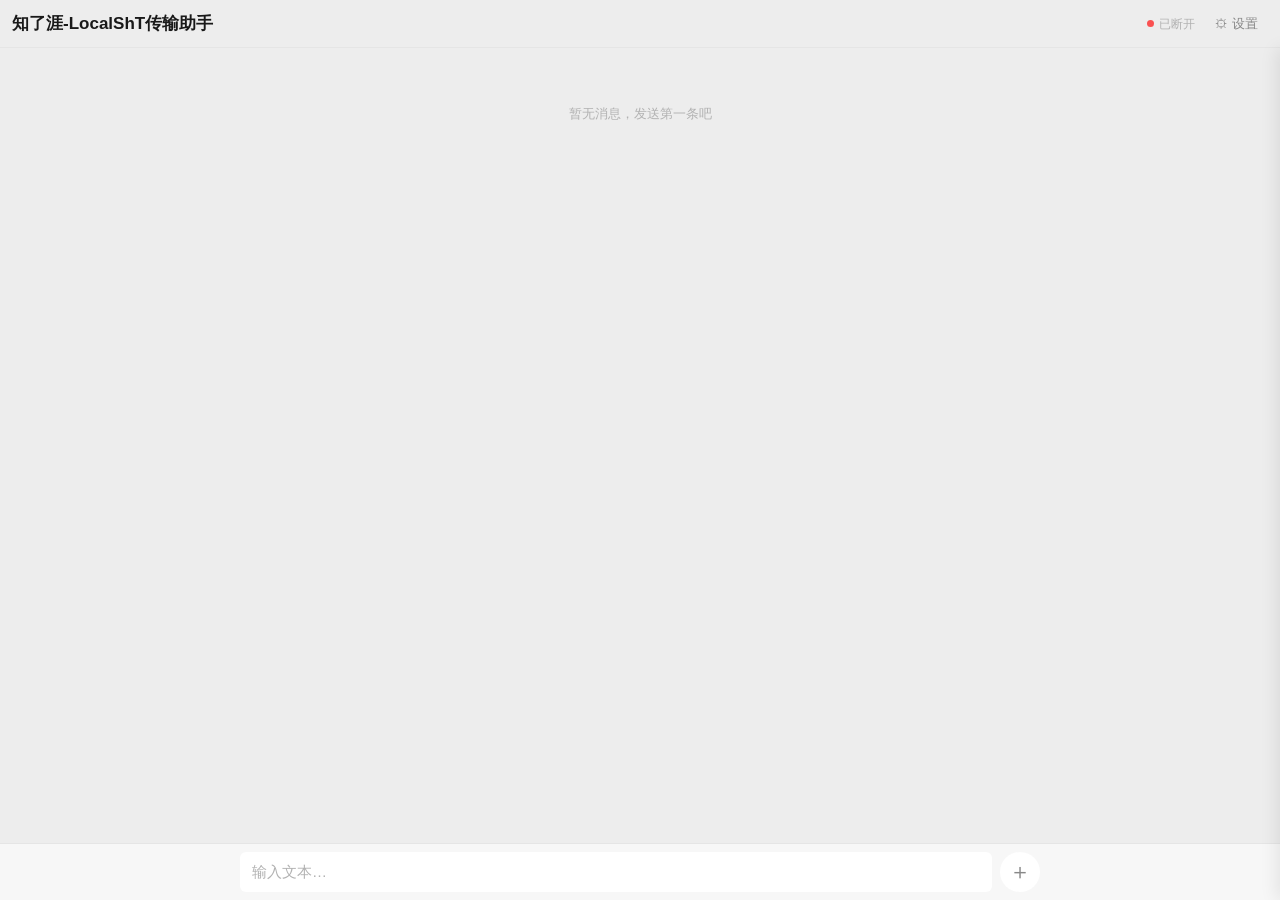
==== commit ea2f94cf: "Add files via upload" ====
--- a/v1/static/index.html
+++ b/v1/static/index.html
@@ -1,1609 +1,1610 @@
-<!DOCTYPE html>
-<html lang="zh-CN">
-<head>
-<meta charset="UTF-8">
-<meta name="viewport" content="width=device-width, initial-scale=1.0, maximum-scale=1.0, user-scalable=no">
-<title>文本传输助手</title>
-<style>
-  * { box-sizing: border-box; margin: 0; padding: 0; }
-  :root {
-    --wx-green: #07c160;
-    --wx-green-dark: #06ad56;
-    --wx-bg: #ededed;
-    --wx-white: #ffffff;
-    --wx-text: #191919;
-    --wx-text-secondary: #888888;
-    --wx-text-muted: #b2b2b2;
-    --wx-border: #e5e5e5;
-    --wx-bubble-other: #ffffff;
-    --wx-bubble-self: #95ec69;
-    --wx-bubble-self-text: #191919;
-    --wx-topbar: #ededed;
-    --wx-input-bg: #f7f7f7;
-    --wx-danger: #fa5151;
-    --radius-bubble: 8px;
-    --content-max: 820px;
-    --font: -apple-system, BlinkMacSystemFont, "PingFang SC", "Hiragino Sans GB",
-            "Microsoft YaHei", "Segoe UI", Roboto, sans-serif;
-  }
-  html, body { height: 100%; }
-  body {
-    font-family: var(--font);
-    background: var(--wx-bg);
-    color: var(--wx-text);
-    font-size: 15px;
-    line-height: 1.5;
-    -webkit-font-smoothing: antialiased;
-    overflow: hidden;
-  }
-  .app {
-    display: flex;
-    flex-direction: column;
-    height: 100vh;
-    height: 100dvh;
-    width: 100%;
-    background: var(--wx-bg);
-    position: relative;
-    overflow: hidden;
-  }
-
-  /* ---------- 顶栏 ---------- */
-  .topbar {
-    flex: 0 0 auto;
-    height: 48px;
-    display: flex;
-    align-items: center;
-    justify-content: space-between;
-    background: var(--wx-topbar);
-    border-bottom: 1px solid var(--wx-border);
-    padding: 0 12px;
-    z-index: 20;
-    position: relative;
-  }
-  .topbar-title { font-size: 17px; font-weight: 600; color: var(--wx-text); }
-  .topbar-right { display: flex; align-items: center; gap: 10px; }
-  .topbar-status {
-    display: flex;
-    align-items: center;
-    gap: 5px;
-    font-size: 12px;
-    color: var(--wx-text-muted);
-  }
-  .dot { width: 7px; height: 7px; border-radius: 50%; background: var(--wx-text-muted); transition: background .2s; }
-  .dot.on { background: var(--wx-green); }
-  .dot.off { background: #fa5151; }
-
-  .icon-btn {
-    height: 30px;
-    min-width: 30px;
-    padding: 0 10px;
-    border: none;
-    border-radius: 6px;
-    background: transparent;
-    color: var(--wx-text-secondary);
-    font-family: inherit;
-    font-size: 13px;
-    cursor: pointer;
-    display: inline-flex;
-    align-items: center;
-    gap: 4px;
-    white-space: nowrap;
-    -webkit-tap-highlight-color: transparent;
-    transition: background .15s;
-  }
-  .icon-btn:hover { background: rgba(0,0,0,.06); }
-  .icon-btn:active { transform: scale(.97); }
-
-  /* ---------- 消息区 ---------- */
-  .messages {
-    flex: 1 1 auto;
-    overflow-y: auto;
-    overflow-x: hidden;
-    -webkit-overflow-scrolling: touch;
-  }
-  .messages::-webkit-scrollbar { width: 5px; }
-  .messages::-webkit-scrollbar-thumb { background: rgba(0,0,0,.15); border-radius: 3px; }
-  .messages::-webkit-scrollbar-track { background: transparent; }
-
-  .messages-inner {
-    width: 100%;
-    max-width: var(--content-max);
-    margin: 0 auto;
-    padding: 16px 12px 8px;
-  }
-
-  .empty-tip { text-align: center; color: var(--wx-text-muted); font-size: 13px; padding: 40px 0; user-select: none; }
-
-  /* ============================================================
-     头像左右渲染逻辑（显式 DOM 顺序，不用 row-reverse）
-     - other：从左往右 → [头像] → [气泡(名称在上方靠左)]
-     - self ：从右往左 → [头像] ← [气泡(名称在上方靠右)]
-     DOM 顺序：other=[头像, 气泡]，self=[气泡, 头像]；整行用 justify-content 贴边
-     ============================================================ */
-  .msg-row {
-    display: flex;
-    flex-direction: row;
-    margin-bottom: 16px;
-    align-items: flex-start;
-    gap: 8px;
-    animation: fadeIn .25s ease;
-  }
-  .msg-row.other { justify-content: flex-start; }
-  .msg-row.self  { justify-content: flex-end; }
-
-  @keyframes fadeIn {
-    from { opacity: 0; transform: translateY(6px); }
-    to   { opacity: 1; transform: translateY(0); }
-  }
-
-  .avatar {
-    flex: 0 0 36px;
-    width: 36px; height: 36px;
-    border-radius: 4px;
-    display: flex;
-    align-items: center;
-    justify-content: center;
-    font-size: 15px;
-    font-weight: 600;
-    color: #fff;
-    user-select: none;
-    overflow: hidden;
-  }
-  .msg-row.self .avatar { background: var(--wx-green); }
-  .msg-row.other .avatar { background: #7a8fa6; }
-
-  .bubble-wrap { max-width: 72%; display: flex; flex-direction: column; min-width: 0; }
-  /* 名称（meta）始终在气泡上方：other 靠左，self 靠右 */
-  .msg-row.other .bubble-wrap { align-items: flex-start; }
-  .msg-row.self .bubble-wrap { align-items: flex-end; }
-
-  .meta {
-    font-size: 11px;
-    color: var(--wx-text-muted);
-    margin-bottom: 4px;
-    padding: 0 4px;
-    display: flex;
-    gap: 6px;
-    align-items: baseline;
-    flex-wrap: wrap;
-    white-space: nowrap;
-  }
-  .meta .name {
-    color: var(--wx-text-secondary);
-    font-weight: 500;
-    max-width: 160px;
-    overflow: hidden;
-    text-overflow: ellipsis;
-  }
-
-  .bubble {
-    position: relative;
-    padding: 9px 12px;
-    border-radius: var(--radius-bubble);
-    font-size: 15px;
-    line-height: 1.5;
-    word-break: break-word;
-    white-space: pre-wrap;
-    text-align: left;
-    box-shadow: 0 0.5px 1px rgba(0,0,0,.05);
-  }
-  .msg-row.other .bubble { background: var(--wx-bubble-other); color: var(--wx-text); border-top-left-radius: 2px; }
-  .msg-row.other .bubble::before {
-    content: ''; position: absolute; left: -6px; top: 10px;
-    border: 5px solid transparent; border-right-color: var(--wx-bubble-other);
-  }
-  .msg-row.self .bubble { background: var(--wx-bubble-self); color: var(--wx-bubble-self-text); border-top-right-radius: 2px; }
-  .msg-row.self .bubble::before {
-    content: ''; position: absolute; right: -6px; top: 10px;
-    border: 5px solid transparent; border-left-color: var(--wx-bubble-self);
-  }
-
-  /* ---------- 文件卡片 ---------- */
-  .file-row {
-    display: flex;
-    align-items: flex-start;
-    max-width: 100%;
-    min-width: 0;
-    flex-direction: column;
-  }
-
-  .file-check {
-    flex: 0 0 auto;
-    width: 18px; height: 18px;
-    margin-top: 9px;
-    accent-color: var(--wx-green);
-    cursor: pointer;
-    display: none;
-  }
-  body.show-file-check .file-check { display: inline-block; }
-
-  .file-card {
-    display: flex;
-    align-items: center;
-    gap: 10px;
-    background: var(--wx-bubble-other);
-    border-radius: var(--radius-bubble);
-    padding: 10px 14px;
-    min-width: 0;
-    max-width: 100%;
-    box-shadow: 0 0.5px 1px rgba(0,0,0,.05);
-    position: relative;
-  }
-  .msg-row.self .file-card { background: var(--wx-bubble-self); }
-  .msg-row.other .file-card::before {
-    content: ''; position: absolute; left: -6px; top: 14px;
-    border: 5px solid transparent; border-right-color: var(--wx-bubble-other);
-  }
-  .msg-row.self .file-card::before {
-    content: ''; position: absolute; right: -6px; top: 14px;
-    border: 5px solid transparent; border-left-color: var(--wx-bubble-self);
-  }
-
-  .file-card.previewable,
-  .file-card.grouped { cursor: pointer; }
-  .file-card.previewable:hover,
-  .file-card.grouped:hover { filter: brightness(0.97); }
-
-  .file-card.grouped .file-icon { font-size: 24px; }
-
-  .file-icon {
-    flex: 0 0 auto;
-    width: 40px; height: 40px;
-    border-radius: 8px;
-    background: rgba(255,255,255,.7);
-    display: flex;
-    align-items: center;
-    justify-content: center;
-    font-size: 22px;
-  }
-  .msg-row.self .file-icon { background: rgba(255,255,255,.6); }
-
-  .file-icon.has-thumb {
-    padding: 0;
-    overflow: hidden;
-    background: #f2f2f2;
-  }
-  .file-thumb {
-    width: 100%;
-    height: 100%;
-    object-fit: cover;
-    display: block;
-  }
-  .msg-row.self .file-icon.has-thumb { background: rgba(255,255,255,.35); }
-
-  .file-info { min-width: 0; flex: 1 1 auto; }
-  .file-name {
-    font-size: 14px;
-    font-weight: 500;
-    overflow: hidden;
-    text-overflow: ellipsis;
-    white-space: nowrap;
-    max-width: 220px;
-  }
-  .file-size { font-size: 12px; color: var(--wx-text-muted); margin-top: 2px; }
-
-  .file-dl {
-    flex: 0 0 auto;
-    width: 32px; height: 32px;
-    border-radius: 6px;
-    display: inline-flex;
-    align-items: center;
-    justify-content: center;
-    color: var(--wx-text-secondary);
-    text-decoration: none;
-    font-size: 16px;
-    transition: background .15s;
-  }
-  .file-dl:hover { background: rgba(0,0,0,.08); }
-
-  /* 文件组展开区 */
-  .file-expand {
-    margin-top: 8px;
-    display: flex;
-    flex-direction: column;
-    gap: 6px;
-    max-width: 100%;
-    align-self: stretch;
-    min-width: 0;
-  }
-
-  .file-item {
-    display: flex;
-    align-items: center;
-    gap: 8px;
-    padding: 6px 8px;
-    background: rgba(0,0,0,.03);
-    border-radius: 6px;
-    cursor: default;
-    min-width: 0;
-  }
-  .msg-row.self .file-item { background: rgba(255,255,255,.35); }
-  .file-item.previewable { cursor: pointer; }
-  .file-item:hover { background: rgba(0,0,0,.06); }
-  .msg-row.self .file-item:hover { background: rgba(255,255,255,.55); }
-
-  .file-icon-sm {
-    flex: 0 0 28px;
-    width: 28px; height: 28px;
-    border-radius: 6px;
-    background: #fff;
-    display: flex;
-    align-items: center;
-    justify-content: center;
-    font-size: 16px;
-    overflow: hidden;
-  }
-  .file-icon-sm.has-thumb { padding: 0; background: #f2f2f2; }
-  .file-icon-sm.has-thumb img {
-    width: 100%; height: 100%; object-fit: cover; display: block;
-  }
-
-  .file-item .file-info { min-width: 0; flex: 1 1 auto; }
-  .file-item .file-name {
-    font-size: 13px;
-    font-weight: 500;
-    overflow: hidden;
-    text-overflow: ellipsis;
-    white-space: nowrap;
-  }
-  .file-item .file-size { font-size: 11px; color: var(--wx-text-muted); }
-  .file-item .file-dl {
-    flex: 0 0 auto;
-    width: 26px; height: 26px;
-    border-radius: 5px;
-    display: inline-flex;
-    align-items: center;
-    justify-content: center;
-    color: var(--wx-text-secondary);
-    text-decoration: none;
-    font-size: 14px;
-  }
-  .file-item .file-dl:hover { background: rgba(0,0,0,.08); }
-
-  .file-collapse-btn {
-    margin-top: 2px;
-    align-self: center;
-    padding: 4px 14px;
-    border: 1px solid var(--wx-border);
-    border-radius: 14px;
-    background: #fff;
-    color: var(--wx-text-secondary);
-    font-family: inherit;
-    font-size: 12px;
-    cursor: pointer;
-  }
-  .file-collapse-btn:hover { background: #f0f0f0; }
-
-  /* ---------- 工具栏 ---------- */
-  .toolbar {
-    flex: 0 0 auto;
-    background: var(--wx-white);
-    border-top: 1px solid var(--wx-border);
-    display: flex;
-    justify-content: center;
-  }
-  .toolbar-inner {
-    width: 100%;
-    max-width: var(--content-max);
-    padding: 8px 12px;
-    display: flex;
-    align-items: center;
-    gap: 10px;
-    font-size: 13px;
-    color: var(--wx-text-secondary);
-  }
-  .toolbar-inner.hidden { display: none; }
-  .toolbar button {
-    height: 30px;
-    padding: 0 12px;
-    border: 1px solid var(--wx-border);
-    border-radius: 6px;
-    background: #fafafa;
-    font-family: inherit;
-    font-size: 13px;
-    color: var(--wx-text-secondary);
-    cursor: pointer;
-  }
-  .toolbar button:hover { background: #f0f0f0; }
-  .toolbar button.primary {
-    background: var(--wx-green);
-    border-color: var(--wx-green);
-    color: #fff;
-  }
-  .toolbar button.primary:hover { background: var(--wx-green-dark); }
-  .toolbar .sel-count { margin-left: auto; }
-
-  /* ---------- 输入区 ---------- */
-  .composer {
-    flex: 0 0 auto;
-    background: var(--wx-input-bg);
-    border-top: 1px solid var(--wx-border);
-    padding-bottom: env(safe-area-inset-bottom);
-  }
-  .composer-inner {
-    width: 100%;
-    max-width: var(--content-max);
-    margin: 0 auto;
-    padding: 8px 10px;
-    display: grid;
-    grid-template-columns: 1fr auto;
-    gap: 8px;
-    align-items: end;
-  }
-  .composer-actions {
-    display: flex;
-    align-items: center;
-    gap: 6px;
-    flex: 0 0 auto;
-  }
-  .attach-btn {
-    width: 40px; height: 40px;
-    border: none;
-    border-radius: 50%;
-    background: var(--wx-white);
-    color: var(--wx-text-secondary);
-    font-size: 22px;
-    line-height: 1;
-    cursor: pointer;
-    display: inline-flex;
-    align-items: center;
-    justify-content: center;
-    transition: background .15s;
-    -webkit-tap-highlight-color: transparent;
-    flex: 0 0 auto;
-  }
-  .attach-btn:hover { background: #f0f0f0; }
-
-  .composer textarea {
-    width: 100%;
-    min-height: 40px;
-    max-height: 120px;
-    resize: none;
-    padding: 9px 12px;
-    border: none;
-    border-radius: 6px;
-    background: var(--wx-white);
-    font-family: inherit;
-    font-size: 15px;
-    line-height: 1.4;
-    color: var(--wx-text);
-    outline: none;
-  }
-  .composer textarea::placeholder { color: var(--wx-text-muted); }
-
-  .send-btn {
-    height: 34px;
-    padding: 0 10px;
-    border: none;
-    border-radius: 6px;
-    background: var(--wx-green);
-    color: #fff;
-    font-family: inherit;
-    font-size: 13px;
-    font-weight: 400;
-    cursor: pointer;
-    white-space: nowrap;
-    transition: background .15s, opacity .15s;
-    user-select: none;
-    -webkit-tap-highlight-color: transparent;
-    display: inline-flex;
-    align-items: center;
-    justify-content: center;
-    flex: 0 0 auto;
-  }
-  .send-btn:hover { background: var(--wx-green-dark); }
-  .send-btn:active { transform: scale(.98); }
-  .send-btn:disabled { opacity: .5; cursor: not-allowed; }
-
-  /* ---------- 设置抽屉 ---------- */
-  .settings-mask {
-    position: absolute; inset: 0;
-    background: rgba(0,0,0,.35);
-    opacity: 0; pointer-events: none;
-    transition: opacity .25s;
-    z-index: 30;
-  }
-  .settings-mask.show { opacity: 1; pointer-events: auto; }
-
-  .settings-panel {
-    position: absolute;
-    top: 48px; right: 0; bottom: 0;
-    width: 300px; max-width: 86vw;
-    background: var(--wx-white);
-    border-left: 1px solid var(--wx-border);
-    box-shadow: -4px 0 16px rgba(0,0,0,.08);
-    transform: translateX(100%);
-    transition: transform .28s cubic-bezier(.4,0,.2,1);
-    z-index: 40;
-    display: flex;
-    flex-direction: column;
-    overflow-y: auto;
-  }
-  .settings-panel.show { transform: translateX(0); }
-
-  .settings-head {
-    display: flex; align-items: center; justify-content: space-between;
-    padding: 14px 16px;
-    border-bottom: 1px solid var(--wx-border);
-    flex: 0 0 auto;
-  }
-  .settings-head h2 { font-size: 16px; font-weight: 600; }
-  .settings-body { padding: 8px 0 16px; flex: 1 1 auto; }
-  .settings-group { padding: 12px 16px; }
-  .settings-group + .settings-group { border-top: 1px solid #f0f0f0; }
-  .settings-label {
-    display: block; font-size: 12px; color: var(--wx-text-muted); margin-bottom: 6px;
-  }
-  .settings-input {
-    width: 100%; padding: 9px 12px;
-    border: 1px solid var(--wx-border); border-radius: 8px;
-    background: #fafafa; font-family: inherit; font-size: 15px; color: var(--wx-text);
-    outline: none; transition: border-color .15s, background .15s;
-  }
-  .settings-input:focus { border-color: var(--wx-green); background: #fff; }
-  .settings-hint { font-size: 11px; color: var(--wx-text-muted); margin-top: 6px; line-height: 1.5; }
-  .uuid-text {
-    font-family: ui-monospace, SFMono-Regular, Menlo, Consolas, monospace;
-    font-size: 11px; color: var(--wx-text-secondary);
-    background: #f2f2f2; padding: 8px 10px; border-radius: 6px;
-    word-break: break-all; user-select: all;
-  }
-
-  .qr-btn {
-    width: 100%;
-    padding: 10px;
-    border: 1px solid var(--wx-border);
-    border-radius: 8px;
-    background: #fafafa;
-    font-family: inherit;
-    font-size: 14px;
-    color: var(--wx-text);
-    cursor: pointer;
-    display: flex;
-    align-items: center;
-    justify-content: center;
-    gap: 6px;
-    transition: background .15s;
-  }
-  .qr-btn:hover { background: #f0f0f0; }
-
-  .switch-row {
-    display: flex; align-items: center; justify-content: space-between;
-    gap: 10px;
-  }
-  .switch-row > span:first-child { font-size: 14px; color: var(--wx-text); }
-  .switch-input {
-    width: 18px; height: 18px;
-    accent-color: var(--wx-green);
-    cursor: pointer;
-    flex: 0 0 auto;
-  }
-
-  /* ---------- 预览遮罩 ---------- */
-  .preview-mask {
-    position: fixed; inset: 0;
-    background: rgba(0,0,0,.85);
-    z-index: 200;
-    display: none;
-    align-items: center;
-    justify-content: center;
-    padding: 20px;
-  }
-  .preview-mask.show { display: flex; }
-  .preview-mask img,
-  .preview-mask video {
-    max-width: 100%;
-    max-height: 100%;
-    object-fit: contain;
-    border-radius: 6px;
-    background: #000;
-  }
-  .preview-mask iframe {
-    width: 90vw; height: 85vh;
-    border: none; border-radius: 6px; background: #fff;
-  }
-  .preview-close {
-    position: absolute;
-    top: 16px; right: 16px;
-    width: 40px; height: 40px;
-    border: none; border-radius: 50%;
-    background: rgba(255,255,255,.15);
-    color: #fff; font-size: 22px;
-    cursor: pointer;
-    display: flex; align-items: center; justify-content: center;
-    z-index: 201;
-  }
-  .preview-close:hover { background: rgba(255,255,255,.3); }
-
-  /* ---------- 二维码弹窗 ---------- */
-  .qr-mask {
-    position: fixed; inset: 0;
-    background: rgba(0,0,0,.6);
-    z-index: 210;
-    display: none;
-    align-items: center;
-    justify-content: center;
-    padding: 20px;
-  }
-  .qr-mask.show { display: flex; }
-  .qr-card {
-    background: #fff;
-    border-radius: 12px;
-    padding: 20px;
-    width: 320px;
-    max-width: 90vw;
-    box-shadow: 0 8px 30px rgba(0,0,0,.2);
-    text-align: center;
-  }
-  .qr-card-head {
-    display: flex;
-    align-items: center;
-    justify-content: space-between;
-    margin-bottom: 16px;
-  }
-  .qr-card-head h3 { font-size: 16px; font-weight: 600; }
-  .qr-canvas-wrap {
-    display: flex;
-    align-items: center;
-    justify-content: center;
-    min-height: 240px;
-    margin-bottom: 12px;
-  }
-  .qr-canvas-wrap img {
-    width: 220px;
-    height: 220px;
-    display: block;
-    border-radius: 6px;
-  }
-  .qr-url {
-    font-family: ui-monospace, SFMono-Regular, Menlo, Consolas, monospace;
-    font-size: 12px;
-    color: var(--wx-text-secondary);
-    background: #f2f2f2;
-    padding: 8px 10px;
-    border-radius: 6px;
-    word-break: break-all;
-    user-select: all;
-    margin-bottom: 8px;
-  }
-  .qr-hint { font-size: 11px; color: var(--wx-text-muted); }
-
-  /* ---------- Toast ---------- */
-  .toast {
-    position: fixed; left: 50%; top: 90px;
-    transform: translateX(-50%) translateY(-10px);
-    background: rgba(0,0,0,.75); color: #fff;
-    padding: 8px 16px; border-radius: 6px; font-size: 13px;
-    opacity: 0; pointer-events: none;
-    transition: opacity .25s, transform .25s;
-    z-index: 100; max-width: 80vw; text-align: center;
-  }
-  .toast.show { opacity: 1; transform: translateX(-50%) translateY(0); }
-
-  .time-divider { text-align: center; margin: 8px 0 14px; font-size: 11px; color: var(--wx-text-muted); }
-  .time-divider span { background: rgba(0,0,0,.04); padding: 2px 8px; border-radius: 3px; }
-
-  @media (max-width: 560px) {
-    .bubble-wrap { max-width: 78%; }
-    .avatar { flex-basis: 32px; width: 32px; height: 32px; font-size: 13px; }
-    .topbar { height: 44px; }
-    .topbar-title { font-size: 16px; }
-    .topbar-status { font-size: 11px; }
-    .messages-inner { padding: 12px 8px 6px; }
-    .composer-inner { padding: 6px 8px; }
-    .send-btn { padding: 0 10px; font-size: 13px; height: 32px; }
-    .attach-btn { width: 38px; height: 38px; font-size: 20px; }
-    .settings-panel { top: 44px; width: 280px; }
-    .file-name { max-width: 150px; }
-    .file-check { margin-top: 7px; }
-  }
-</style>
-</head>
-<body>
-<div class="app">
-
-  <!-- 顶栏 -->
-  <div class="topbar">
-    <div class="topbar-title">传输助手</div>
-    <div class="topbar-right">
-      <div class="topbar-status">
-        <span class="dot off" id="wsDot"></span>
-        <span id="wsText">连接中</span>
-      </div>
-      <button class="icon-btn" id="settingsBtn" type="button" title="设置" aria-expanded="false">⚙ 设置</button>
-    </div>
-  </div>
-
-  <!-- 消息区 -->
-  <div class="messages" id="messages">
-    <div class="messages-inner" id="messagesInner">
-      <div class="empty-tip" id="emptyTip">暂无消息，发送第一条吧</div>
-    </div>
-  </div>
-
-  <!-- 多选下载工具栏 -->
-  <div class="toolbar" id="toolbar" style="display:none">
-    <div class="toolbar-inner">
-      <button type="button" id="dlSelectedBtn" class="primary">⬇ 下载选中</button>
-      <button type="button" id="clearSelBtn">清除选择</button>
-      <span class="sel-count" id="selCount">已选 0 个</span>
-    </div>
-  </div>
-
-  <!-- 输入区 -->
-  <form class="composer" id="form" autocomplete="off">
-    <div class="composer-inner">
-      <textarea id="content" placeholder="输入文本…" rows="1"></textarea>
-      <div class="composer-actions">
-        <button type="button" class="attach-btn" id="attachBtn" title="发送文件">＋</button>
-        <button class="send-btn" type="submit" id="sendBtn" style="display:none">发送</button>
-      </div>
-    </div>
-  </form>
-
-  <!-- 隐藏的文件选择 -->
-  <input type="file" id="fileInput" multiple style="display:none">
-
-  <!-- 设置遮罩 + 抽屉 -->
-  <div class="settings-mask" id="settingsMask"></div>
-  <aside class="settings-panel" id="settingsPanel" aria-hidden="true">
-    <div class="settings-head">
-      <h2>设置</h2>
-      <button class="icon-btn" id="settingsCloseBtn" type="button" title="关闭">✕</button>
-    </div>
-    <div class="settings-body">
-      <div class="settings-group">
-        <label class="settings-label" for="username">昵称</label>
-        <input type="text" class="settings-input" id="username" maxlength="24" placeholder="输入昵称">
-        <div class="settings-hint">仅用于消息展示，修改不影响身份识别。</div>
-      </div>
-      <div class="settings-group">
-        <span class="settings-label">移动端快捷访问</span>
-        <button type="button" class="qr-btn" id="qrBtn">📱 显示访问二维码</button>
-        <div class="settings-hint">用手机扫码即可打开本页面，无需手动输入 IP 和端口。</div>
-      </div>
-      <div class="settings-group">
-        <label class="switch-row" for="checkToggle">
-          <span>文件多选下载</span>
-          <input type="checkbox" class="switch-input" id="checkToggle">
-        </label>
-        <div class="settings-hint">开启后消息中的文件旁会显示勾选框，可批量下载。默认关闭。</div>
-      </div>
-      <div class="settings-group">
-        <span class="settings-label">本机身份标识（UUID）</span>
-        <div class="uuid-text" id="uuidText">-</div>
-        <div class="settings-hint">首次访问自动生成并保存在浏览器本地，用于区分「我」和他人。</div>
-      </div>
-    </div>
-  </aside>
-</div>
-
-<!-- 预览遮罩 -->
-<div class="preview-mask" id="previewMask">
-  <button class="preview-close" id="previewCloseBtn" type="button" title="关闭">✕</button>
-  <div id="previewBody"></div>
-</div>
-
-<!-- 二维码遮罩 -->
-<div class="qr-mask" id="qrMask">
-  <div class="qr-card">
-    <div class="qr-card-head">
-      <h3>扫码访问</h3>
-      <button class="icon-btn" id="qrCloseBtn" type="button" title="关闭">✕</button>
-    </div>
-    <div class="qr-canvas-wrap" id="qrCanvasWrap"></div>
-    <div class="qr-url" id="qrUrl"></div>
-    <div class="qr-hint">手机与电脑需在同一局域网（Wi-Fi）下</div>
-  </div>
-</div>
-
-<div class="toast" id="toast"></div>
-
-<script>
-(function () {
-  'use strict';
-
-  // ============================================================
-  // 存储 / 身份
-  // ============================================================
-  var CID_KEY = 'textshare_cid';
-  var USERNAME_KEY = 'textshare_username';
-  var CHECK_KEY = 'textshare_show_check';
-
-  function uuid() {
-    if (window.crypto && typeof crypto.randomUUID === 'function') return crypto.randomUUID();
-    var b = new Uint8Array(16);
-    if (window.crypto && crypto.getRandomValues) crypto.getRandomValues(b);
-    else for (var i = 0; i < 16; i++) b[i] = Math.floor(Math.random() * 256);
-    b[6] = (b[6] & 0x0f) | 0x40;
-    b[8] = (b[8] & 0x3f) | 0x80;
-    var hex = [];
-    for (var j = 0; j < 16; j++) hex.push((b[j] + 0x100).toString(16).slice(1));
-    return hex.slice(0,4).join('') + '-' + hex.slice(4,6).join('') + '-' +
-           hex.slice(6,8).join('') + '-' + hex.slice(8,10).join('') + '-' +
-           hex.slice(10,16).join('');
-  }
-  var clientID = localStorage.getItem(CID_KEY);
-  if (!clientID) { clientID = uuid(); localStorage.setItem(CID_KEY, clientID); }
-
-  function guessDeviceName() {
-    var ua = navigator.userAgent || '', platform = navigator.platform || '', name = '';
-    if (/iPhone/i.test(ua)) name = 'iPhone';
-    else if (/iPad/i.test(ua)) name = 'iPad';
-    else if (/Android/i.test(ua)) {
-      var m = ua.match(/Android[^;]*;\s*([^;)]+?)(?:\s+Build|\))/);
-      name = m ? m[1].trim() : 'Android';
-    } else if (/Windows/i.test(platform) || /Windows/i.test(ua)) name = 'Windows';
-    else if (/Mac/i.test(platform) || /Mac OS X/i.test(ua)) name = 'Mac';
-    else if (/Linux/i.test(platform)) name = 'Linux';
-    else name = '设备';
-    return name + '-' + Math.random().toString(36).slice(2, 6);
-  }
-  function resolveUsername() {
-    var s = localStorage.getItem(USERNAME_KEY);
-    if (s) return s;
-    var n = guessDeviceName();
-    localStorage.setItem(USERNAME_KEY, n);
-    return n;
-  }
-
-  // ============================================================
-  // DOM
-  // ============================================================
-  var messagesEl = document.getElementById('messages');
-  var messagesInner = document.getElementById('messagesInner');
-  var emptyTip = document.getElementById('emptyTip');
-  var wsDot = document.getElementById('wsDot');
-  var wsText = document.getElementById('wsText');
-  var toastEl = document.getElementById('toast');
-  var usernameInput = document.getElementById('username');
-  var uuidText = document.getElementById('uuidText');
-  var contentEl = document.getElementById('content');
-  var sendBtn = document.getElementById('sendBtn');
-  var attachBtn = document.getElementById('attachBtn');
-  var fileInput = document.getElementById('fileInput');
-
-  var toolbar = document.getElementById('toolbar');
-  var selCount = document.getElementById('selCount');
-  var dlSelectedBtn = document.getElementById('dlSelectedBtn');
-  var clearSelBtn = document.getElementById('clearSelBtn');
-
-  var settingsBtn = document.getElementById('settingsBtn');
-  var settingsPanel = document.getElementById('settingsPanel');
-  var settingsMask = document.getElementById('settingsMask');
-  var settingsCloseBtn = document.getElementById('settingsCloseBtn');
-  var checkToggle = document.getElementById('checkToggle');
-
-  var previewMask = document.getElementById('previewMask');
-  var previewBody = document.getElementById('previewBody');
-  var previewCloseBtn = document.getElementById('previewCloseBtn');
-
-  var qrBtn = document.getElementById('qrBtn');
-  var qrMask = document.getElementById('qrMask');
-  var qrCloseBtn = document.getElementById('qrCloseBtn');
-  var qrCanvasWrap = document.getElementById('qrCanvasWrap');
-  var qrUrl = document.getElementById('qrUrl');
-
-  usernameInput.value = resolveUsername();
-  uuidText.textContent = clientID;
-
-  // ============================================================
-  // 设置抽屉
-  // ============================================================
-  var settingsOpen = false;
-  function openSettings() {
-    if (settingsOpen) return;
-    settingsOpen = true;
-    settingsPanel.classList.add('show');
-    settingsMask.classList.add('show');
-    settingsPanel.setAttribute('aria-hidden', 'false');
-    settingsBtn.setAttribute('aria-expanded', 'true');
-  }
-  function closeSettings() {
-    if (!settingsOpen) return;
-    settingsOpen = false;
-    settingsPanel.classList.remove('show');
-    settingsMask.classList.remove('show');
-    settingsPanel.setAttribute('aria-hidden', 'true');
-    settingsBtn.setAttribute('aria-expanded', 'false');
-  }
-  settingsBtn.addEventListener('click', function () { settingsOpen ? closeSettings() : openSettings(); });
-  settingsCloseBtn.addEventListener('click', closeSettings);
-  settingsMask.addEventListener('click', closeSettings);
-  document.addEventListener('keydown', function (e) { if (e.key === 'Escape' && settingsOpen) closeSettings(); });
-
-  usernameInput.addEventListener('change', function () {
-    var v = usernameInput.value.trim();
-    if (v) localStorage.setItem(USERNAME_KEY, v);
-    else { var d = guessDeviceName(); usernameInput.value = d; localStorage.setItem(USERNAME_KEY, d); }
-  });
-
-  // ============================================================
-  // 展示辅助
-  // ============================================================
-  function fileIcon(kind) {
-    if (kind === 'image') return '🖼️';
-    if (kind === 'video') return '🎬';
-    if (kind === 'pdf')   return '📕';
-    return '📄';
-  }
-
-  function toast(msg) {
-    toastEl.textContent = msg;
-    toastEl.classList.add('show');
-    clearTimeout(toast._t);
-    toast._t = setTimeout(function () { toastEl.classList.remove('show'); }, 2200);
-  }
-
-  // ============================================================
-  // 条目 Map + 有序数组
-  // ============================================================
-  var rowMap = new Map();
-  var order = [];
-  var selected = new Set();
-
-  function getRows() {
-    var out = [];
-    for (var i = 0; i < order.length; i++) {
-      var r = rowMap.get(order[i]);
-      if (r) out.push(r);
-    }
-    return out;
-  }
-
-  var FIVE_MIN = 5 * 60 * 1000;
-
-  function upsertRows(list) {
-    var changed = false;
-    list.forEach(function (r) {
-      if (!r || typeof r.id === 'undefined') return;
-      if (!rowMap.has(r.id)) order.push(r.id);
-      rowMap.set(r.id, r);
-      changed = true;
-    });
-    if (!changed) return;
-
-    var prev = null;
-    order.forEach(function (id) {
-      var r = rowMap.get(id);
-      if (!r) return;
-      if (!prev) { r.show_divider = true; }
-      else if (r.show_divider && r.ts - prev.ts <= FIVE_MIN) { r.show_divider = false; }
-      prev = r;
-    });
-
-    renderAll();
-  }
-
-  // ============================================================
-  // 渲染 —— 显式 DOM 顺序控制头像左右
-  //
-  // 统一目标（文本 / 文件 / 文件集合 一致）：
-  //   其他人(other)：从左往右  [头像] → [名称(气泡上方靠左) + 气泡]
-  //   我    (self) ：从右往左  [头像] ← [名称(气泡上方靠右) + 气泡]
-  //
-  // DOM 顺序：
-  //   other：rowEl = [勾选框?, 头像, wrap(名称+气泡)]
-  //   self ：rowEl = [勾选框?, wrap(名称+气泡), 头像]
-  //   整行用 justify-content 贴左 / 贴右。
-  // ============================================================
-  function buildMetaEl(row) {
-    var meta = document.createElement('div');
-    meta.className = 'meta';
-    var nameEl = document.createElement('span');
-    nameEl.className = 'name';
-    nameEl.textContent = row.display_name || '匿名';
-    meta.appendChild(nameEl);
-    return meta;
-  }
-
-  function buildTextNode(row) {
-    var self = !!row.is_self;
-    var rowEl = document.createElement('div');
-    rowEl.className = 'msg-row ' + (self ? 'self' : 'other');
-    rowEl.dataset.id = row.id;
-
-    var av = document.createElement('div');
-    av.className = 'avatar';
-    av.textContent = row.avatar_text || '?';
-
-    var wrap = document.createElement('div');
-    wrap.className = 'bubble-wrap';
-    wrap.appendChild(buildMetaEl(row));
-
-    var bubble = document.createElement('div');
-    bubble.className = 'bubble';
-    bubble.textContent = row.content;
-    wrap.appendChild(bubble);
-
-    // other：头像在左；self：头像在右。名称始终在气泡上方。
-    if (self) {
-      rowEl.appendChild(wrap);
-      rowEl.appendChild(av);
-    } else {
-      rowEl.appendChild(av);
-      rowEl.appendChild(wrap);
-    }
-    return rowEl;
-  }
-
-  function buildFileItemEl(item) {
-    var el = document.createElement('div');
-    el.className = 'file-item';
-
-    var pk = item.preview_kind || '';
-    if (pk) el.classList.add('previewable');
-
-    var icon = document.createElement('div');
-    icon.className = 'file-icon-sm';
-    if (pk === 'image' && item.preview_url) {
-      var img = document.createElement('img');
-      img.src = item.preview_url;
-      img.alt = item.filename || '';
-      img.loading = 'lazy';
-      img.addEventListener('error', function () {
-        icon.textContent = fileIcon(pk);
-        icon.classList.remove('has-thumb');
-      });
-      icon.appendChild(img);
-      icon.classList.add('has-thumb');
-    } else {
-      icon.textContent = fileIcon(pk);
-    }
-
-    var info = document.createElement('div');
-    info.className = 'file-info';
-    var fn = document.createElement('div');
-    fn.className = 'file-name';
-    fn.title = item.filename;
-    fn.textContent = item.filename;
-    var fs = document.createElement('div');
-    fs.className = 'file-size';
-    fs.textContent = item.size_text || '';
-    info.appendChild(fn);
-    info.appendChild(fs);
-
-    var dl = document.createElement('a');
-    dl.className = 'file-dl';
-    dl.href = item.download_url || '#';
-    dl.title = '下载文件';
-    dl.textContent = '⬇';
-    dl.addEventListener('click', function (e) { e.stopPropagation(); });
-
-    el.appendChild(icon);
-    el.appendChild(info);
-    el.appendChild(dl);
-
-    if (pk) {
-      el.addEventListener('click', function (e) {
-        if (e.target === dl) return;
-        openPreview(item);
-      });
-    }
-    return el;
-  }
-
-  function buildFileNode(row) {
-    var self = !!row.is_self;
-    var rowEl = document.createElement('div');
-    rowEl.className = 'msg-row ' + (self ? 'self' : 'other');
-    rowEl.dataset.id = row.id;
-
-    var av = document.createElement('div');
-    av.className = 'avatar';
-    av.textContent = row.avatar_text || '?';
-
-    var wrap = document.createElement('div');
-    wrap.className = 'bubble-wrap';
-    wrap.appendChild(buildMetaEl(row));   // 名称在气泡上方
-
-    var files = (row.files && row.files.length) ? row.files : [{
-      id: row.id, filename: row.filename, filesize: row.filesize,
-      size_text: row.size_text, preview_kind: row.preview_kind,
-      preview_url: row.preview_url, download_url: row.download_url
-    }];
-    var isGroup = files.length > 1;
-
-    var fileRow = document.createElement('div');
-    fileRow.className = 'file-row';
-
-    var chk = document.createElement('input');
-    chk.type = 'checkbox';
-    chk.className = 'file-check';
-    chk.value = String(row.id);
-    chk.checked = selected.has(String(row.id));
-    chk.addEventListener('change', onFileCheck);
-
-    var card = document.createElement('div');
-    card.className = 'file-card'
-      + (isGroup ? ' grouped' : '')
-      + (!isGroup && files[0].preview_kind ? ' previewable' : '');
-    if (isGroup) card.title = '点击展开/收起';
-    else if (files[0].preview_kind) card.title = '点击预览';
-
-    var icon = document.createElement('div');
-    icon.className = 'file-icon';
-    if (isGroup) {
-      icon.textContent = '📁';
-    } else if (files[0].preview_kind === 'image' && files[0].preview_url) {
-      var thumb = document.createElement('img');
-      thumb.className = 'file-thumb';
-      thumb.src = files[0].preview_url;
-      thumb.alt = files[0].filename || '';
-      thumb.loading = 'lazy';
-      thumb.addEventListener('error', function () {
-        icon.textContent = fileIcon(files[0].preview_kind);
-        icon.classList.remove('has-thumb');
-      });
-      icon.appendChild(thumb);
-      icon.classList.add('has-thumb');
-    } else {
-      icon.textContent = fileIcon(files[0].preview_kind);
-    }
-
-    var info = document.createElement('div');
-    info.className = 'file-info';
-    var fn = document.createElement('div');
-    fn.className = 'file-name';
-    fn.title = isGroup ? (files.length + ' 个文件') : files[0].filename;
-    fn.textContent = isGroup ? (files.length + ' 个文件') : files[0].filename;
-    var fs = document.createElement('div');
-    fs.className = 'file-size';
-    fs.textContent = isGroup ? '点击展开查看' : (files[0].size_text || '');
-    info.appendChild(fn);
-    info.appendChild(fs);
-
-    var dl = document.createElement('a');
-    dl.className = 'file-dl';
-    dl.href = isGroup ? 'javascript:void(0)' : (files[0].download_url || '#');
-    dl.title = isGroup ? '下载全部' : '下载文件';
-    dl.textContent = '⬇';
-    dl.addEventListener('click', function (e) {
-      e.stopPropagation();
-      if (isGroup) {
-        files.forEach(function (it, i) {
-          setTimeout(function () {
-            var a = document.createElement('a');
-            a.href = it.download_url;
-            a.download = '';
-            document.body.appendChild(a);
-            a.click();
-            document.body.removeChild(a);
-          }, i * 300);
-        });
-      }
-    });
-
-    card.appendChild(icon);
-    card.appendChild(info);
-    card.appendChild(dl);
-
-    var expandWrap = null;
-    if (isGroup) {
-      expandWrap = document.createElement('div');
-      expandWrap.className = 'file-expand';
-      files.forEach(function (it) {
-        expandWrap.appendChild(buildFileItemEl(it));
-      });
-      var collapseBtn = document.createElement('button');
-      collapseBtn.type = 'button';
-      collapseBtn.className = 'file-collapse-btn';
-      collapseBtn.textContent = '收起 ▲';
-      collapseBtn.addEventListener('click', function (e) {
-        e.stopPropagation();
-        collapseGroup();
-      });
-      expandWrap.appendChild(collapseBtn);
-    }
-
-    function expandGroup() {
-      if (!isGroup || !expandWrap) return;
-      card.classList.add('expanded');
-      if (!expandWrap.parentNode) fileRow.appendChild(expandWrap);
-    }
-    function collapseGroup() {
-      if (!isGroup) return;
-      card.classList.remove('expanded');
-      if (expandWrap && expandWrap.parentNode) {
-        expandWrap.parentNode.removeChild(expandWrap);
-      }
-    }
-
-    card.addEventListener('click', function () {
-      if (isGroup) {
-        if (card.classList.contains('expanded')) collapseGroup();
-        else expandGroup();
-      } else if (files[0].preview_kind) {
-        openPreview(files[0]);
-      }
-    });
-
-    fileRow.appendChild(card);
-    wrap.appendChild(fileRow);   // 气泡（文件卡片/文件集合）在名称下方
-
-    // 勾选框独立于气泡-头像顺序，始终放在气泡外侧：
-    //   other： [勾, 头像, wrap]
-    //   self ： [勾, wrap, 头像]（整行贴右，勾选框在气泡左侧外侧）
-    if (self) {
-      rowEl.appendChild(chk);
-      rowEl.appendChild(wrap);
-      rowEl.appendChild(av);
-    } else {
-      rowEl.appendChild(chk);
-      rowEl.appendChild(av);
-      rowEl.appendChild(wrap);
-    }
-
-    return rowEl;
-  }
-
-  function buildMsgNode(row) {
-    return row.kind === 'file' ? buildFileNode(row) : buildTextNode(row);
-  }
-
-  function renderAll() {
-    var rows = getRows();
-    if (!rows.length) {
-      messagesInner.innerHTML = '';
-      messagesInner.appendChild(emptyTip);
-      emptyTip.style.display = 'block';
-      updateSelectionUI();
-      return;
-    }
-    emptyTip.style.display = 'none';
-
-    var frag = document.createDocumentFragment();
-    rows.forEach(function (r) {
-      if (r.show_divider) {
-        var div = document.createElement('div');
-        div.className = 'time-divider';
-        var span = document.createElement('span');
-        span.textContent = r.time_label || '';
-        div.appendChild(span);
-        frag.appendChild(div);
-      }
-      frag.appendChild(buildMsgNode(r));
-    });
-
-    messagesInner.innerHTML = '';
-    messagesInner.appendChild(frag);
-    updateSelectionUI();
-  }
-
-  function scrollToBottom() {
-    requestAnimationFrame(function () {
-      messagesEl.scrollTop = messagesEl.scrollHeight;
-    });
-  }
-  function isNearBottom() {
-    return messagesEl.scrollHeight - messagesEl.scrollTop - messagesEl.clientHeight < 80;
-  }
-
-  // ============================================================
-  // 勾选 / 多选下载
-  // ============================================================
-  function onFileCheck(e) {
-    var id = e.target.value;
-    if (e.target.checked) selected.add(id); else selected.delete(id);
-    updateSelectionUI();
-  }
-
-  function updateSelectionUI() {
-    var n = selected.size;
-    selCount.textContent = '已选 ' + n + ' 个';
-    if (n > 0) toolbar.style.display = 'flex';
-    else toolbar.style.display = 'none';
-  }
-
-  clearSelBtn.addEventListener('click', function () {
-    selected.clear();
-    messagesInner.querySelectorAll('.file-check').forEach(function (c) { c.checked = false; });
-    updateSelectionUI();
-  });
-
-  dlSelectedBtn.addEventListener('click', function () {
-    var ids = Array.from(selected);
-    if (!ids.length) { toast('请先勾选文件'); return; }
-
-    var fileIds = [];
-    ids.forEach(function (id) {
-      var row = rowMap.get(Number(id)) || rowMap.get(id);
-      if (!row) return;
-      if (row.files && row.files.length) {
-        row.files.forEach(function (f) { fileIds.push(f.id); });
-      } else {
-        fileIds.push(row.id);
-      }
-    });
-
-    fileIds.forEach(function (fid, i) {
-      setTimeout(function () {
-        var a = document.createElement('a');
-        a.href = '/download?msg=' + encodeURIComponent(fid);
-        a.download = '';
-        document.body.appendChild(a);
-        a.click();
-        document.body.removeChild(a);
-      }, i * 300);
-    });
-    setTimeout(function () {
-      selected.clear();
-      messagesInner.querySelectorAll('.file-check').forEach(function (c) { c.checked = false; });
-      updateSelectionUI();
-    }, fileIds.length * 300 + 200);
-  });
-
-  // ============================================================
-  // 勾选显示开关
-  // ============================================================
-  function applyCheckVisibility(on) {
-    document.body.classList.toggle('show-file-check', !!on);
-    checkToggle.checked = !!on;
-    if (!on) {
-      selected.clear();
-      messagesInner.querySelectorAll('.file-check').forEach(function (c) { c.checked = false; });
-      updateSelectionUI();
-    }
-  }
-  function initCheckToggle() {
-    var on = localStorage.getItem(CHECK_KEY) === '1';
-    applyCheckVisibility(on);
-    checkToggle.addEventListener('change', function () {
-      var v = checkToggle.checked;
-      localStorage.setItem(CHECK_KEY, v ? '1' : '0');
-      applyCheckVisibility(v);
-    });
-  }
-
-  // ============================================================
-  // 预览
-  // ============================================================
-  function openPreview(item) {
-    previewBody.innerHTML = '';
-    var pk = item.preview_kind;
-    var url = item.preview_url;
-    if (!pk || !url) return;
-
-    if (pk === 'image') {
-      var img = document.createElement('img');
-      img.src = url;
-      img.alt = item.filename || '';
-      previewBody.appendChild(img);
-    } else if (pk === 'video') {
-      var v = document.createElement('video');
-      v.src = url;
-      v.controls = true;
-      v.autoplay = true;
-      v.playsInline = true;
-      previewBody.appendChild(v);
-    } else if (pk === 'pdf') {
-      var ifr = document.createElement('iframe');
-      ifr.src = url;
-      ifr.title = item.filename || 'PDF';
-      previewBody.appendChild(ifr);
-    }
-    previewMask.classList.add('show');
-  }
-  function closePreview() {
-    previewMask.classList.remove('show');
-    previewBody.innerHTML = '';
-  }
-  previewCloseBtn.addEventListener('click', closePreview);
-  previewMask.addEventListener('click', function (e) {
-    if (e.target === previewMask) closePreview();
-  });
-  document.addEventListener('keydown', function (e) {
-    if (e.key === 'Escape') closePreview();
-  });
-
-  // ============================================================
-  // 二维码弹窗
-  // ============================================================
-  function openQR() {
-    closeSettings();
-    qrCanvasWrap.innerHTML = '<div style="color:#888;font-size:13px;">加载中…</div>';
-    qrUrl.textContent = '';
-    qrMask.classList.add('show');
-
-    fetch('/share/info')
-      .then(function (res) { return res.json(); })
-      .then(function (data) {
-        if (!data.url) {
-          qrCanvasWrap.innerHTML = '<div style="color:#fa5151;font-size:13px;">无法获取访问地址</div>';
-          return;
-        }
-        qrUrl.textContent = data.url;
-        var img = document.createElement('img');
-        img.src = '/share/qr?url=' + encodeURIComponent(data.url);
-        img.alt = '访问二维码';
-        img.onerror = function () {
-          qrCanvasWrap.innerHTML = '<div style="color:#fa5151;font-size:13px;">二维码生成失败</div>';
-        };
-        qrCanvasWrap.innerHTML = '';
-        qrCanvasWrap.appendChild(img);
-      })
-      .catch(function () {
-        qrCanvasWrap.innerHTML = '<div style="color:#fa5151;font-size:13px;">网络错误</div>';
-      });
-  }
-  function closeQR() {
-    qrMask.classList.remove('show');
-    qrCanvasWrap.innerHTML = '';
-  }
-  qrBtn.addEventListener('click', openQR);
-  qrCloseBtn.addEventListener('click', closeQR);
-  qrMask.addEventListener('click', function (e) { if (e.target === qrMask) closeQR(); });
-  document.addEventListener('keydown', function (e) { if (e.key === 'Escape') closeQR(); });
-
-  // ============================================================
-  // 历史加载 + WebSocket
-  // ============================================================
-  function loadHistory() {
-    return fetch('/history?cid=' + encodeURIComponent(clientID) + '&limit=200', { cache: 'no-store' })
-      .then(function (res) { return res.json(); })
-      .then(function (data) {
-        rowMap.clear(); order.length = 0; selected.clear();
-        upsertRows(data.rows || []);
-        scrollToBottom();
-      })
-      .catch(function () { /* 忽略 */ });
-  }
-
-  var ws = null, retry = 0;
-  function setStatus(on, text) {
-    wsDot.className = 'dot ' + (on ? 'on' : 'off');
-    wsText.textContent = text;
-  }
-  function connect() {
-    var proto = location.protocol === 'https:' ? 'wss://' : 'ws://';
-    try { ws = new WebSocket(proto + location.host + '/ws?cid=' + encodeURIComponent(clientID)); }
-    catch (e) { schedule(); return; }
-    setStatus(false, '连接中');
-    ws.onopen = function () { retry = 0; setStatus(true, '已连接'); };
-    ws.onmessage = function (e) {
-      var ev; try { ev = JSON.parse(e.data); } catch (_) { return; }
-      if (!ev || !ev.type) return;
-      if (ev.type === 'history') {
-        rowMap.clear(); order.length = 0; selected.clear();
-        upsertRows(ev.rows || []);
-        scrollToBottom();
-      } else if (ev.type === 'message_upsert' && ev.row) {
-        var atBottom = isNearBottom();
-        upsertRows([ev.row]);
-        if (atBottom) scrollToBottom();
-      }
-    };
-    ws.onclose = function () { setStatus(false, '已断开'); schedule(); };
-    ws.onerror = function () { try { ws.close(); } catch (_) {} };
-  }
-  function schedule() {
-    var d = Math.min(30000, 1000 * Math.pow(2, retry++));
-    setTimeout(connect, d);
-  }
-
-  // ============================================================
-  // 输入区
-  // ============================================================
-  function updateComposerState() {
-    var hasText = contentEl.value.trim().length > 0;
-    attachBtn.style.visibility = hasText ? 'hidden' : 'visible';
-    sendBtn.style.display = hasText ? 'inline-flex' : 'none';
-  }
-
-  contentEl.addEventListener('input', function () {
-    contentEl.style.height = 'auto';
-    contentEl.style.height = Math.min(contentEl.scrollHeight, 120) + 'px';
-    updateComposerState();
-  });
-  contentEl.addEventListener('keydown', function (e) {
-    if (e.key === 'Enter' && !e.shiftKey && !e.isComposing) {
-      e.preventDefault();
-      submitText();
-    }
-  });
-  updateComposerState();
-
-  attachBtn.addEventListener('click', function () { fileInput.click(); });
-
-  fileInput.addEventListener('change', function () {
-    if (!fileInput.files || !fileInput.files.length) return;
-    uploadFiles(Array.prototype.slice.call(fileInput.files));
-    fileInput.value = '';
-  });
-
-  // ============================================================
-  // 发送文本
-  // ============================================================
-  function submitText() {
-    var content = contentEl.value.trim();
-    if (!content) return;
-
-    var username = usernameInput.value.trim() || resolveUsername();
-    localStorage.setItem(USERNAME_KEY, username);
-
-    var body = new URLSearchParams();
-    body.append('cid', clientID);
-    body.append('username', username);
-    body.append('content', content);
-
-    sendBtn.disabled = true;
-    fetch('/texts', {
-      method: 'POST',
-      headers: { 'Content-Type': 'application/x-www-form-urlencoded' },
-      body: body.toString()
-    }).then(function (res) {
-      if (!res.ok) throw new Error('HTTP ' + res.status);
-      return res.json();
-    }).then(function (row) {
-      upsertRows([row]);
-      scrollToBottom();
-      contentEl.value = '';
-      contentEl.style.height = 'auto';
-      updateComposerState();
-      contentEl.focus();
-    }).catch(function (err) {
-      toast('发送失败：' + err.message);
-    }).finally(function () { sendBtn.disabled = false; });
-  }
-
-  document.getElementById('form').addEventListener('submit', function (e) {
-    e.preventDefault();
-    submitText();
-  });
-
-  // ============================================================
-  // 上传文件
-  // ============================================================
-  function uploadFiles(files) {
-    var username = usernameInput.value.trim() || resolveUsername();
-    localStorage.setItem(USERNAME_KEY, username);
-
-    var pending = files.slice();
-    var total = pending.length;
-    var done = 0;
-    toast('正在上传 ' + total + ' 个文件…');
-
-    function next() {
-      if (!pending.length) {
-        if (done > 0) toast('已上传 ' + done + ' 个文件');
-        return;
-      }
-      var f = pending.shift();
-      var fd = new FormData();
-      fd.append('file', f);
-      fd.append('cid', clientID);
-      fd.append('username', username);
-
-      var xhr = new XMLHttpRequest();
-      xhr.open('POST', '/upload');
-      xhr.onload = function () {
-        if (xhr.status >= 200 && xhr.status < 300) {
-          done++;
-        } else {
-          toast('上传失败：' + f.name);
-        }
-        next();
-      };
-      xhr.onerror = function () { toast('上传失败：' + f.name); next(); };
-      xhr.send(fd);
-    }
-    next();
-  }
-
-  // ============================================================
-  // 其它
-  // ============================================================
-  document.addEventListener('visibilitychange', function () {
-    if (!document.hidden) {
-      if (ws && ws.readyState === WebSocket.CLOSED) { retry = 0; connect(); }
-      if (isNearBottom()) scrollToBottom();
-    }
-  });
-
-  // 启动
-  initCheckToggle();
-  loadHistory().then(connect);
-})();
-</script>
-</body>
-</html>
+<!DOCTYPE html>
+<html lang="zh-CN">
+<head>
+<meta charset="UTF-8">
+<link rel="icon" href="/favicon.ico" type="image/x-icon">
+<meta name="viewport" content="width=device-width, initial-scale=1.0, maximum-scale=1.0, user-scalable=no">
+<title>知了涯-LocalShT</title>
+<style>
+  * { box-sizing: border-box; margin: 0; padding: 0; }
+  :root {
+    --wx-green: #07c160;
+    --wx-green-dark: #06ad56;
+    --wx-bg: #ededed;
+    --wx-white: #ffffff;
+    --wx-text: #191919;
+    --wx-text-secondary: #888888;
+    --wx-text-muted: #b2b2b2;
+    --wx-border: #e5e5e5;
+    --wx-bubble-other: #ffffff;
+    --wx-bubble-self: #95ec69;
+    --wx-bubble-self-text: #191919;
+    --wx-topbar: #ededed;
+    --wx-input-bg: #f7f7f7;
+    --wx-danger: #fa5151;
+    --radius-bubble: 8px;
+    --content-max: 820px;
+    --font: -apple-system, BlinkMacSystemFont, "PingFang SC", "Hiragino Sans GB",
+            "Microsoft YaHei", "Segoe UI", Roboto, sans-serif;
+  }
+  html, body { height: 100%; }
+  body {
+    font-family: var(--font);
+    background: var(--wx-bg);
+    color: var(--wx-text);
+    font-size: 15px;
+    line-height: 1.5;
+    -webkit-font-smoothing: antialiased;
+    overflow: hidden;
+  }
+  .app {
+    display: flex;
+    flex-direction: column;
+    height: 100vh;
+    height: 100dvh;
+    width: 100%;
+    background: var(--wx-bg);
+    position: relative;
+    overflow: hidden;
+  }
+
+  /* ---------- 顶栏 ---------- */
+  .topbar {
+    flex: 0 0 auto;
+    height: 48px;
+    display: flex;
+    align-items: center;
+    justify-content: space-between;
+    background: var(--wx-topbar);
+    border-bottom: 1px solid var(--wx-border);
+    padding: 0 12px;
+    z-index: 20;
+    position: relative;
+  }
+  .topbar-title { font-size: 17px; font-weight: 600; color: var(--wx-text); }
+  .topbar-right { display: flex; align-items: center; gap: 10px; }
+  .topbar-status {
+    display: flex;
+    align-items: center;
+    gap: 5px;
+    font-size: 12px;
+    color: var(--wx-text-muted);
+  }
+  .dot { width: 7px; height: 7px; border-radius: 50%; background: var(--wx-text-muted); transition: background .2s; }
+  .dot.on { background: var(--wx-green); }
+  .dot.off { background: #fa5151; }
+
+  .icon-btn {
+    height: 30px;
+    min-width: 30px;
+    padding: 0 10px;
+    border: none;
+    border-radius: 6px;
+    background: transparent;
+    color: var(--wx-text-secondary);
+    font-family: inherit;
+    font-size: 13px;
+    cursor: pointer;
+    display: inline-flex;
+    align-items: center;
+    gap: 4px;
+    white-space: nowrap;
+    -webkit-tap-highlight-color: transparent;
+    transition: background .15s;
+  }
+  .icon-btn:hover { background: rgba(0,0,0,.06); }
+  .icon-btn:active { transform: scale(.97); }
+
+  /* ---------- 消息区 ---------- */
+  .messages {
+    flex: 1 1 auto;
+    overflow-y: auto;
+    overflow-x: hidden;
+    -webkit-overflow-scrolling: touch;
+  }
+  .messages::-webkit-scrollbar { width: 5px; }
+  .messages::-webkit-scrollbar-thumb { background: rgba(0,0,0,.15); border-radius: 3px; }
+  .messages::-webkit-scrollbar-track { background: transparent; }
+
+  .messages-inner {
+    width: 100%;
+    max-width: var(--content-max);
+    margin: 0 auto;
+    padding: 16px 12px 8px;
+  }
+
+  .empty-tip { text-align: center; color: var(--wx-text-muted); font-size: 13px; padding: 40px 0; user-select: none; }
+
+  /* ============================================================
+     头像左右渲染逻辑（显式 DOM 顺序，不用 row-reverse）
+     - other：从左往右 → [头像] → [气泡(名称在上方靠左)]
+     - self ：从右往左 → [头像] ← [气泡(名称在上方靠右)]
+     DOM 顺序：other=[头像, 气泡]，self=[气泡, 头像]；整行用 justify-content 贴边
+     ============================================================ */
+  .msg-row {
+    display: flex;
+    flex-direction: row;
+    margin-bottom: 16px;
+    align-items: flex-start;
+    gap: 8px;
+    animation: fadeIn .25s ease;
+  }
+  .msg-row.other { justify-content: flex-start; }
+  .msg-row.self  { justify-content: flex-end; }
+
+  @keyframes fadeIn {
+    from { opacity: 0; transform: translateY(6px); }
+    to   { opacity: 1; transform: translateY(0); }
+  }
+
+  .avatar {
+    flex: 0 0 36px;
+    width: 36px; height: 36px;
+    border-radius: 4px;
+    display: flex;
+    align-items: center;
+    justify-content: center;
+    font-size: 15px;
+    font-weight: 600;
+    color: #fff;
+    user-select: none;
+    overflow: hidden;
+  }
+  .msg-row.self .avatar { background: var(--wx-green); }
+  .msg-row.other .avatar { background: #7a8fa6; }
+
+  .bubble-wrap { max-width: 72%; display: flex; flex-direction: column; min-width: 0; }
+  /* 名称（meta）始终在气泡上方：other 靠左，self 靠右 */
+  .msg-row.other .bubble-wrap { align-items: flex-start; }
+  .msg-row.self .bubble-wrap { align-items: flex-end; }
+
+  .meta {
+    font-size: 11px;
+    color: var(--wx-text-muted);
+    margin-bottom: 4px;
+    padding: 0 4px;
+    display: flex;
+    gap: 6px;
+    align-items: baseline;
+    flex-wrap: wrap;
+    white-space: nowrap;
+  }
+  .meta .name {
+    color: var(--wx-text-secondary);
+    font-weight: 500;
+    max-width: 160px;
+    overflow: hidden;
+    text-overflow: ellipsis;
+  }
+
+  .bubble {
+    position: relative;
+    padding: 9px 12px;
+    border-radius: var(--radius-bubble);
+    font-size: 15px;
+    line-height: 1.5;
+    word-break: break-word;
+    white-space: pre-wrap;
+    text-align: left;
+    box-shadow: 0 0.5px 1px rgba(0,0,0,.05);
+  }
+  .msg-row.other .bubble { background: var(--wx-bubble-other); color: var(--wx-text); border-top-left-radius: 2px; }
+  .msg-row.other .bubble::before {
+    content: ''; position: absolute; left: -6px; top: 10px;
+    border: 5px solid transparent; border-right-color: var(--wx-bubble-other);
+  }
+  .msg-row.self .bubble { background: var(--wx-bubble-self); color: var(--wx-bubble-self-text); border-top-right-radius: 2px; }
+  .msg-row.self .bubble::before {
+    content: ''; position: absolute; right: -6px; top: 10px;
+    border: 5px solid transparent; border-left-color: var(--wx-bubble-self);
+  }
+
+  /* ---------- 文件卡片 ---------- */
+  .file-row {
+    display: flex;
+    align-items: flex-start;
+    max-width: 100%;
+    min-width: 0;
+    flex-direction: column;
+  }
+
+  .file-check {
+    flex: 0 0 auto;
+    width: 18px; height: 18px;
+    margin-top: 9px;
+    accent-color: var(--wx-green);
+    cursor: pointer;
+    display: none;
+  }
+  body.show-file-check .file-check { display: inline-block; }
+
+  .file-card {
+    display: flex;
+    align-items: center;
+    gap: 10px;
+    background: var(--wx-bubble-other);
+    border-radius: var(--radius-bubble);
+    padding: 10px 14px;
+    min-width: 0;
+    max-width: 100%;
+    box-shadow: 0 0.5px 1px rgba(0,0,0,.05);
+    position: relative;
+  }
+  .msg-row.self .file-card { background: var(--wx-bubble-self); }
+  .msg-row.other .file-card::before {
+    content: ''; position: absolute; left: -6px; top: 14px;
+    border: 5px solid transparent; border-right-color: var(--wx-bubble-other);
+  }
+  .msg-row.self .file-card::before {
+    content: ''; position: absolute; right: -6px; top: 14px;
+    border: 5px solid transparent; border-left-color: var(--wx-bubble-self);
+  }
+
+  .file-card.previewable,
+  .file-card.grouped { cursor: pointer; }
+  .file-card.previewable:hover,
+  .file-card.grouped:hover { filter: brightness(0.97); }
+
+  .file-card.grouped .file-icon { font-size: 24px; }
+
+  .file-icon {
+    flex: 0 0 auto;
+    width: 40px; height: 40px;
+    border-radius: 8px;
+    background: rgba(255,255,255,.7);
+    display: flex;
+    align-items: center;
+    justify-content: center;
+    font-size: 22px;
+  }
+  .msg-row.self .file-icon { background: rgba(255,255,255,.6); }
+
+  .file-icon.has-thumb {
+    padding: 0;
+    overflow: hidden;
+    background: #f2f2f2;
+  }
+  .file-thumb {
+    width: 100%;
+    height: 100%;
+    object-fit: cover;
+    display: block;
+  }
+  .msg-row.self .file-icon.has-thumb { background: rgba(255,255,255,.35); }
+
+  .file-info { min-width: 0; flex: 1 1 auto; }
+  .file-name {
+    font-size: 14px;
+    font-weight: 500;
+    overflow: hidden;
+    text-overflow: ellipsis;
+    white-space: nowrap;
+    max-width: 220px;
+  }
+  .file-size { font-size: 12px; color: var(--wx-text-muted); margin-top: 2px; }
+
+  .file-dl {
+    flex: 0 0 auto;
+    width: 32px; height: 32px;
+    border-radius: 6px;
+    display: inline-flex;
+    align-items: center;
+    justify-content: center;
+    color: var(--wx-text-secondary);
+    text-decoration: none;
+    font-size: 16px;
+    transition: background .15s;
+  }
+  .file-dl:hover { background: rgba(0,0,0,.08); }
+
+  /* 文件组展开区 */
+  .file-expand {
+    margin-top: 8px;
+    display: flex;
+    flex-direction: column;
+    gap: 6px;
+    max-width: 100%;
+    align-self: stretch;
+    min-width: 0;
+  }
+
+  .file-item {
+    display: flex;
+    align-items: center;
+    gap: 8px;
+    padding: 6px 8px;
+    background: rgba(0,0,0,.03);
+    border-radius: 6px;
+    cursor: default;
+    min-width: 0;
+  }
+  .msg-row.self .file-item { background: rgba(255,255,255,.35); }
+  .file-item.previewable { cursor: pointer; }
+  .file-item:hover { background: rgba(0,0,0,.06); }
+  .msg-row.self .file-item:hover { background: rgba(255,255,255,.55); }
+
+  .file-icon-sm {
+    flex: 0 0 28px;
+    width: 28px; height: 28px;
+    border-radius: 6px;
+    background: #fff;
+    display: flex;
+    align-items: center;
+    justify-content: center;
+    font-size: 16px;
+    overflow: hidden;
+  }
+  .file-icon-sm.has-thumb { padding: 0; background: #f2f2f2; }
+  .file-icon-sm.has-thumb img {
+    width: 100%; height: 100%; object-fit: cover; display: block;
+  }
+
+  .file-item .file-info { min-width: 0; flex: 1 1 auto; }
+  .file-item .file-name {
+    font-size: 13px;
+    font-weight: 500;
+    overflow: hidden;
+    text-overflow: ellipsis;
+    white-space: nowrap;
+  }
+  .file-item .file-size { font-size: 11px; color: var(--wx-text-muted); }
+  .file-item .file-dl {
+    flex: 0 0 auto;
+    width: 26px; height: 26px;
+    border-radius: 5px;
+    display: inline-flex;
+    align-items: center;
+    justify-content: center;
+    color: var(--wx-text-secondary);
+    text-decoration: none;
+    font-size: 14px;
+  }
+  .file-item .file-dl:hover { background: rgba(0,0,0,.08); }
+
+  .file-collapse-btn {
+    margin-top: 2px;
+    align-self: center;
+    padding: 4px 14px;
+    border: 1px solid var(--wx-border);
+    border-radius: 14px;
+    background: #fff;
+    color: var(--wx-text-secondary);
+    font-family: inherit;
+    font-size: 12px;
+    cursor: pointer;
+  }
+  .file-collapse-btn:hover { background: #f0f0f0; }
+
+  /* ---------- 工具栏 ---------- */
+  .toolbar {
+    flex: 0 0 auto;
+    background: var(--wx-white);
+    border-top: 1px solid var(--wx-border);
+    display: flex;
+    justify-content: center;
+  }
+  .toolbar-inner {
+    width: 100%;
+    max-width: var(--content-max);
+    padding: 8px 12px;
+    display: flex;
+    align-items: center;
+    gap: 10px;
+    font-size: 13px;
+    color: var(--wx-text-secondary);
+  }
+  .toolbar-inner.hidden { display: none; }
+  .toolbar button {
+    height: 30px;
+    padding: 0 12px;
+    border: 1px solid var(--wx-border);
+    border-radius: 6px;
+    background: #fafafa;
+    font-family: inherit;
+    font-size: 13px;
+    color: var(--wx-text-secondary);
+    cursor: pointer;
+  }
+  .toolbar button:hover { background: #f0f0f0; }
+  .toolbar button.primary {
+    background: var(--wx-green);
+    border-color: var(--wx-green);
+    color: #fff;
+  }
+  .toolbar button.primary:hover { background: var(--wx-green-dark); }
+  .toolbar .sel-count { margin-left: auto; }
+
+  /* ---------- 输入区 ---------- */
+  .composer {
+    flex: 0 0 auto;
+    background: var(--wx-input-bg);
+    border-top: 1px solid var(--wx-border);
+    padding-bottom: env(safe-area-inset-bottom);
+  }
+  .composer-inner {
+    width: 100%;
+    max-width: var(--content-max);
+    margin: 0 auto;
+    padding: 8px 10px;
+    display: grid;
+    grid-template-columns: 1fr auto;
+    gap: 8px;
+    align-items: end;
+  }
+  .composer-actions {
+    display: flex;
+    align-items: center;
+    gap: 6px;
+    flex: 0 0 auto;
+  }
+  .attach-btn {
+    width: 40px; height: 40px;
+    border: none;
+    border-radius: 50%;
+    background: var(--wx-white);
+    color: var(--wx-text-secondary);
+    font-size: 22px;
+    line-height: 1;
+    cursor: pointer;
+    display: inline-flex;
+    align-items: center;
+    justify-content: center;
+    transition: background .15s;
+    -webkit-tap-highlight-color: transparent;
+    flex: 0 0 auto;
+  }
+  .attach-btn:hover { background: #f0f0f0; }
+
+  .composer textarea {
+    width: 100%;
+    min-height: 40px;
+    max-height: 120px;
+    resize: none;
+    padding: 9px 12px;
+    border: none;
+    border-radius: 6px;
+    background: var(--wx-white);
+    font-family: inherit;
+    font-size: 15px;
+    line-height: 1.4;
+    color: var(--wx-text);
+    outline: none;
+  }
+  .composer textarea::placeholder { color: var(--wx-text-muted); }
+
+  .send-btn {
+    height: 34px;
+    padding: 0 10px;
+    border: none;
+    border-radius: 6px;
+    background: var(--wx-green);
+    color: #fff;
+    font-family: inherit;
+    font-size: 13px;
+    font-weight: 400;
+    cursor: pointer;
+    white-space: nowrap;
+    transition: background .15s, opacity .15s;
+    user-select: none;
+    -webkit-tap-highlight-color: transparent;
+    display: inline-flex;
+    align-items: center;
+    justify-content: center;
+    flex: 0 0 auto;
+  }
+  .send-btn:hover { background: var(--wx-green-dark); }
+  .send-btn:active { transform: scale(.98); }
+  .send-btn:disabled { opacity: .5; cursor: not-allowed; }
+
+  /* ---------- 设置抽屉 ---------- */
+  .settings-mask {
+    position: absolute; inset: 0;
+    background: rgba(0,0,0,.35);
+    opacity: 0; pointer-events: none;
+    transition: opacity .25s;
+    z-index: 30;
+  }
+  .settings-mask.show { opacity: 1; pointer-events: auto; }
+
+  .settings-panel {
+    position: absolute;
+    top: 48px; right: 0; bottom: 0;
+    width: 300px; max-width: 86vw;
+    background: var(--wx-white);
+    border-left: 1px solid var(--wx-border);
+    box-shadow: -4px 0 16px rgba(0,0,0,.08);
+    transform: translateX(100%);
+    transition: transform .28s cubic-bezier(.4,0,.2,1);
+    z-index: 40;
+    display: flex;
+    flex-direction: column;
+    overflow-y: auto;
+  }
+  .settings-panel.show { transform: translateX(0); }
+
+  .settings-head {
+    display: flex; align-items: center; justify-content: space-between;
+    padding: 14px 16px;
+    border-bottom: 1px solid var(--wx-border);
+    flex: 0 0 auto;
+  }
+  .settings-head h2 { font-size: 16px; font-weight: 600; }
+  .settings-body { padding: 8px 0 16px; flex: 1 1 auto; }
+  .settings-group { padding: 12px 16px; }
+  .settings-group + .settings-group { border-top: 1px solid #f0f0f0; }
+  .settings-label {
+    display: block; font-size: 12px; color: var(--wx-text-muted); margin-bottom: 6px;
+  }
+  .settings-input {
+    width: 100%; padding: 9px 12px;
+    border: 1px solid var(--wx-border); border-radius: 8px;
+    background: #fafafa; font-family: inherit; font-size: 15px; color: var(--wx-text);
+    outline: none; transition: border-color .15s, background .15s;
+  }
+  .settings-input:focus { border-color: var(--wx-green); background: #fff; }
+  .settings-hint { font-size: 11px; color: var(--wx-text-muted); margin-top: 6px; line-height: 1.5; }
+  .uuid-text {
+    font-family: ui-monospace, SFMono-Regular, Menlo, Consolas, monospace;
+    font-size: 11px; color: var(--wx-text-secondary);
+    background: #f2f2f2; padding: 8px 10px; border-radius: 6px;
+    word-break: break-all; user-select: all;
+  }
+
+  .qr-btn {
+    width: 100%;
+    padding: 10px;
+    border: 1px solid var(--wx-border);
+    border-radius: 8px;
+    background: #fafafa;
+    font-family: inherit;
+    font-size: 14px;
+    color: var(--wx-text);
+    cursor: pointer;
+    display: flex;
+    align-items: center;
+    justify-content: center;
+    gap: 6px;
+    transition: background .15s;
+  }
+  .qr-btn:hover { background: #f0f0f0; }
+
+  .switch-row {
+    display: flex; align-items: center; justify-content: space-between;
+    gap: 10px;
+  }
+  .switch-row > span:first-child { font-size: 14px; color: var(--wx-text); }
+  .switch-input {
+    width: 18px; height: 18px;
+    accent-color: var(--wx-green);
+    cursor: pointer;
+    flex: 0 0 auto;
+  }
+
+  /* ---------- 预览遮罩 ---------- */
+  .preview-mask {
+    position: fixed; inset: 0;
+    background: rgba(0,0,0,.85);
+    z-index: 200;
+    display: none;
+    align-items: center;
+    justify-content: center;
+    padding: 20px;
+  }
+  .preview-mask.show { display: flex; }
+  .preview-mask img,
+  .preview-mask video {
+    max-width: 100%;
+    max-height: 100%;
+    object-fit: contain;
+    border-radius: 6px;
+    background: #000;
+  }
+  .preview-mask iframe {
+    width: 90vw; height: 85vh;
+    border: none; border-radius: 6px; background: #fff;
+  }
+  .preview-close {
+    position: absolute;
+    top: 16px; right: 16px;
+    width: 40px; height: 40px;
+    border: none; border-radius: 50%;
+    background: rgba(255,255,255,.15);
+    color: #fff; font-size: 22px;
+    cursor: pointer;
+    display: flex; align-items: center; justify-content: center;
+    z-index: 201;
+  }
+  .preview-close:hover { background: rgba(255,255,255,.3); }
+
+  /* ---------- 二维码弹窗 ---------- */
+  .qr-mask {
+    position: fixed; inset: 0;
+    background: rgba(0,0,0,.6);
+    z-index: 210;
+    display: none;
+    align-items: center;
+    justify-content: center;
+    padding: 20px;
+  }
+  .qr-mask.show { display: flex; }
+  .qr-card {
+    background: #fff;
+    border-radius: 12px;
+    padding: 20px;
+    width: 320px;
+    max-width: 90vw;
+    box-shadow: 0 8px 30px rgba(0,0,0,.2);
+    text-align: center;
+  }
+  .qr-card-head {
+    display: flex;
+    align-items: center;
+    justify-content: space-between;
+    margin-bottom: 16px;
+  }
+  .qr-card-head h3 { font-size: 16px; font-weight: 600; }
+  .qr-canvas-wrap {
+    display: flex;
+    align-items: center;
+    justify-content: center;
+    min-height: 240px;
+    margin-bottom: 12px;
+  }
+  .qr-canvas-wrap img {
+    width: 220px;
+    height: 220px;
+    display: block;
+    border-radius: 6px;
+  }
+  .qr-url {
+    font-family: ui-monospace, SFMono-Regular, Menlo, Consolas, monospace;
+    font-size: 12px;
+    color: var(--wx-text-secondary);
+    background: #f2f2f2;
+    padding: 8px 10px;
+    border-radius: 6px;
+    word-break: break-all;
+    user-select: all;
+    margin-bottom: 8px;
+  }
+  .qr-hint { font-size: 11px; color: var(--wx-text-muted); }
+
+  /* ---------- Toast ---------- */
+  .toast {
+    position: fixed; left: 50%; top: 90px;
+    transform: translateX(-50%) translateY(-10px);
+    background: rgba(0,0,0,.75); color: #fff;
+    padding: 8px 16px; border-radius: 6px; font-size: 13px;
+    opacity: 0; pointer-events: none;
+    transition: opacity .25s, transform .25s;
+    z-index: 100; max-width: 80vw; text-align: center;
+  }
+  .toast.show { opacity: 1; transform: translateX(-50%) translateY(0); }
+
+  .time-divider { text-align: center; margin: 8px 0 14px; font-size: 11px; color: var(--wx-text-muted); }
+  .time-divider span { background: rgba(0,0,0,.04); padding: 2px 8px; border-radius: 3px; }
+
+  @media (max-width: 560px) {
+    .bubble-wrap { max-width: 78%; }
+    .avatar { flex-basis: 32px; width: 32px; height: 32px; font-size: 13px; }
+    .topbar { height: 44px; }
+    .topbar-title { font-size: 16px; }
+    .topbar-status { font-size: 11px; }
+    .messages-inner { padding: 12px 8px 6px; }
+    .composer-inner { padding: 6px 8px; }
+    .send-btn { padding: 0 10px; font-size: 13px; height: 32px; }
+    .attach-btn { width: 38px; height: 38px; font-size: 20px; }
+    .settings-panel { top: 44px; width: 280px; }
+    .file-name { max-width: 150px; }
+    .file-check { margin-top: 7px; }
+  }
+</style>
+</head>
+<body>
+<div class="app">
+
+  <!-- 顶栏 -->
+  <div class="topbar">
+    <div class="topbar-title">知了涯-LocalShT传输助手</div>
+    <div class="topbar-right">
+      <div class="topbar-status">
+        <span class="dot off" id="wsDot"></span>
+        <span id="wsText">连接中</span>
+      </div>
+      <button class="icon-btn" id="settingsBtn" type="button" title="设置" aria-expanded="false">⚙ 设置</button>
+    </div>
+  </div>
+
+  <!-- 消息区 -->
+  <div class="messages" id="messages">
+    <div class="messages-inner" id="messagesInner">
+      <div class="empty-tip" id="emptyTip">暂无消息，发送第一条吧</div>
+    </div>
+  </div>
+
+  <!-- 多选下载工具栏 -->
+  <div class="toolbar" id="toolbar" style="display:none">
+    <div class="toolbar-inner">
+      <button type="button" id="dlSelectedBtn" class="primary">⬇ 下载选中</button>
+      <button type="button" id="clearSelBtn">清除选择</button>
+      <span class="sel-count" id="selCount">已选 0 个</span>
+    </div>
+  </div>
+
+  <!-- 输入区 -->
+  <form class="composer" id="form" autocomplete="off">
+    <div class="composer-inner">
+      <textarea id="content" placeholder="输入文本…" rows="1"></textarea>
+      <div class="composer-actions">
+        <button type="button" class="attach-btn" id="attachBtn" title="发送文件">＋</button>
+        <button class="send-btn" type="submit" id="sendBtn" style="display:none">发送</button>
+      </div>
+    </div>
+  </form>
+
+  <!-- 隐藏的文件选择 -->
+  <input type="file" id="fileInput" multiple style="display:none">
+
+  <!-- 设置遮罩 + 抽屉 -->
+  <div class="settings-mask" id="settingsMask"></div>
+  <aside class="settings-panel" id="settingsPanel" aria-hidden="true">
+    <div class="settings-head">
+      <h2>设置</h2>
+      <button class="icon-btn" id="settingsCloseBtn" type="button" title="关闭">✕</button>
+    </div>
+    <div class="settings-body">
+      <div class="settings-group">
+        <label class="settings-label" for="username">昵称</label>
+        <input type="text" class="settings-input" id="username" maxlength="24" placeholder="输入昵称">
+        <div class="settings-hint">仅用于消息展示，修改不影响身份识别。</div>
+      </div>
+      <div class="settings-group">
+        <span class="settings-label">移动端快捷访问</span>
+        <button type="button" class="qr-btn" id="qrBtn">📱 显示访问二维码</button>
+        <div class="settings-hint">用手机扫码即可打开本页面，无需手动输入 IP 和端口。</div>
+      </div>
+      <div class="settings-group">
+        <label class="switch-row" for="checkToggle">
+          <span>文件多选下载</span>
+          <input type="checkbox" class="switch-input" id="checkToggle">
+        </label>
+        <div class="settings-hint">开启后消息中的文件旁会显示勾选框，可批量下载。默认关闭。</div>
+      </div>
+      <div class="settings-group">
+        <span class="settings-label">本机身份标识（UUID）</span>
+        <div class="uuid-text" id="uuidText">-</div>
+        <div class="settings-hint">首次访问自动生成并保存在浏览器本地，用于区分「我」和他人。</div>
+      </div>
+    </div>
+  </aside>
+</div>
+
+<!-- 预览遮罩 -->
+<div class="preview-mask" id="previewMask">
+  <button class="preview-close" id="previewCloseBtn" type="button" title="关闭">✕</button>
+  <div id="previewBody"></div>
+</div>
+
+<!-- 二维码遮罩 -->
+<div class="qr-mask" id="qrMask">
+  <div class="qr-card">
+    <div class="qr-card-head">
+      <h3>扫码访问</h3>
+      <button class="icon-btn" id="qrCloseBtn" type="button" title="关闭">✕</button>
+    </div>
+    <div class="qr-canvas-wrap" id="qrCanvasWrap"></div>
+    <div class="qr-url" id="qrUrl"></div>
+    <div class="qr-hint">手机与电脑需在同一局域网（Wi-Fi）下</div>
+  </div>
+</div>
+
+<div class="toast" id="toast"></div>
+
+<script>
+(function () {
+  'use strict';
+
+  // ============================================================
+  // 存储 / 身份
+  // ============================================================
+  var CID_KEY = 'textshare_cid';
+  var USERNAME_KEY = 'textshare_username';
+  var CHECK_KEY = 'textshare_show_check';
+
+  function uuid() {
+    if (window.crypto && typeof crypto.randomUUID === 'function') return crypto.randomUUID();
+    var b = new Uint8Array(16);
+    if (window.crypto && crypto.getRandomValues) crypto.getRandomValues(b);
+    else for (var i = 0; i < 16; i++) b[i] = Math.floor(Math.random() * 256);
+    b[6] = (b[6] & 0x0f) | 0x40;
+    b[8] = (b[8] & 0x3f) | 0x80;
+    var hex = [];
+    for (var j = 0; j < 16; j++) hex.push((b[j] + 0x100).toString(16).slice(1));
+    return hex.slice(0,4).join('') + '-' + hex.slice(4,6).join('') + '-' +
+           hex.slice(6,8).join('') + '-' + hex.slice(8,10).join('') + '-' +
+           hex.slice(10,16).join('');
+  }
+  var clientID = localStorage.getItem(CID_KEY);
+  if (!clientID) { clientID = uuid(); localStorage.setItem(CID_KEY, clientID); }
+
+  function guessDeviceName() {
+    var ua = navigator.userAgent || '', platform = navigator.platform || '', name = '';
+    if (/iPhone/i.test(ua)) name = 'iPhone';
+    else if (/iPad/i.test(ua)) name = 'iPad';
+    else if (/Android/i.test(ua)) {
+      var m = ua.match(/Android[^;]*;\s*([^;)]+?)(?:\s+Build|\))/);
+      name = m ? m[1].trim() : 'Android';
+    } else if (/Windows/i.test(platform) || /Windows/i.test(ua)) name = 'Windows';
+    else if (/Mac/i.test(platform) || /Mac OS X/i.test(ua)) name = 'Mac';
+    else if (/Linux/i.test(platform)) name = 'Linux';
+    else name = '设备';
+    return name + '-' + Math.random().toString(36).slice(2, 6);
+  }
+  function resolveUsername() {
+    var s = localStorage.getItem(USERNAME_KEY);
+    if (s) return s;
+    var n = guessDeviceName();
+    localStorage.setItem(USERNAME_KEY, n);
+    return n;
+  }
+
+  // ============================================================
+  // DOM
+  // ============================================================
+  var messagesEl = document.getElementById('messages');
+  var messagesInner = document.getElementById('messagesInner');
+  var emptyTip = document.getElementById('emptyTip');
+  var wsDot = document.getElementById('wsDot');
+  var wsText = document.getElementById('wsText');
+  var toastEl = document.getElementById('toast');
+  var usernameInput = document.getElementById('username');
+  var uuidText = document.getElementById('uuidText');
+  var contentEl = document.getElementById('content');
+  var sendBtn = document.getElementById('sendBtn');
+  var attachBtn = document.getElementById('attachBtn');
+  var fileInput = document.getElementById('fileInput');
+
+  var toolbar = document.getElementById('toolbar');
+  var selCount = document.getElementById('selCount');
+  var dlSelectedBtn = document.getElementById('dlSelectedBtn');
+  var clearSelBtn = document.getElementById('clearSelBtn');
+
+  var settingsBtn = document.getElementById('settingsBtn');
+  var settingsPanel = document.getElementById('settingsPanel');
+  var settingsMask = document.getElementById('settingsMask');
+  var settingsCloseBtn = document.getElementById('settingsCloseBtn');
+  var checkToggle = document.getElementById('checkToggle');
+
+  var previewMask = document.getElementById('previewMask');
+  var previewBody = document.getElementById('previewBody');
+  var previewCloseBtn = document.getElementById('previewCloseBtn');
+
+  var qrBtn = document.getElementById('qrBtn');
+  var qrMask = document.getElementById('qrMask');
+  var qrCloseBtn = document.getElementById('qrCloseBtn');
+  var qrCanvasWrap = document.getElementById('qrCanvasWrap');
+  var qrUrl = document.getElementById('qrUrl');
+
+  usernameInput.value = resolveUsername();
+  uuidText.textContent = clientID;
+
+  // ============================================================
+  // 设置抽屉
+  // ============================================================
+  var settingsOpen = false;
+  function openSettings() {
+    if (settingsOpen) return;
+    settingsOpen = true;
+    settingsPanel.classList.add('show');
+    settingsMask.classList.add('show');
+    settingsPanel.setAttribute('aria-hidden', 'false');
+    settingsBtn.setAttribute('aria-expanded', 'true');
+  }
+  function closeSettings() {
+    if (!settingsOpen) return;
+    settingsOpen = false;
+    settingsPanel.classList.remove('show');
+    settingsMask.classList.remove('show');
+    settingsPanel.setAttribute('aria-hidden', 'true');
+    settingsBtn.setAttribute('aria-expanded', 'false');
+  }
+  settingsBtn.addEventListener('click', function () { settingsOpen ? closeSettings() : openSettings(); });
+  settingsCloseBtn.addEventListener('click', closeSettings);
+  settingsMask.addEventListener('click', closeSettings);
+  document.addEventListener('keydown', function (e) { if (e.key === 'Escape' && settingsOpen) closeSettings(); });
+
+  usernameInput.addEventListener('change', function () {
+    var v = usernameInput.value.trim();
+    if (v) localStorage.setItem(USERNAME_KEY, v);
+    else { var d = guessDeviceName(); usernameInput.value = d; localStorage.setItem(USERNAME_KEY, d); }
+  });
+
+  // ============================================================
+  // 展示辅助
+  // ============================================================
+  function fileIcon(kind) {
+    if (kind === 'image') return '🖼️';
+    if (kind === 'video') return '🎬';
+    if (kind === 'pdf')   return '📕';
+    return '📄';
+  }
+
+  function toast(msg) {
+    toastEl.textContent = msg;
+    toastEl.classList.add('show');
+    clearTimeout(toast._t);
+    toast._t = setTimeout(function () { toastEl.classList.remove('show'); }, 2200);
+  }
+
+  // ============================================================
+  // 条目 Map + 有序数组
+  // ============================================================
+  var rowMap = new Map();
+  var order = [];
+  var selected = new Set();
+
+  function getRows() {
+    var out = [];
+    for (var i = 0; i < order.length; i++) {
+      var r = rowMap.get(order[i]);
+      if (r) out.push(r);
+    }
+    return out;
+  }
+
+  var FIVE_MIN = 5 * 60 * 1000;
+
+  function upsertRows(list) {
+    var changed = false;
+    list.forEach(function (r) {
+      if (!r || typeof r.id === 'undefined') return;
+      if (!rowMap.has(r.id)) order.push(r.id);
+      rowMap.set(r.id, r);
+      changed = true;
+    });
+    if (!changed) return;
+
+    var prev = null;
+    order.forEach(function (id) {
+      var r = rowMap.get(id);
+      if (!r) return;
+      if (!prev) { r.show_divider = true; }
+      else if (r.show_divider && r.ts - prev.ts <= FIVE_MIN) { r.show_divider = false; }
+      prev = r;
+    });
+
+    renderAll();
+  }
+
+  // ============================================================
+  // 渲染 —— 显式 DOM 顺序控制头像左右
+  //
+  // 统一目标（文本 / 文件 / 文件集合 一致）：
+  //   其他人(other)：从左往右  [头像] → [名称(气泡上方靠左) + 气泡]
+  //   我    (self) ：从右往左  [头像] ← [名称(气泡上方靠右) + 气泡]
+  //
+  // DOM 顺序：
+  //   other：rowEl = [勾选框?, 头像, wrap(名称+气泡)]
+  //   self ：rowEl = [勾选框?, wrap(名称+气泡), 头像]
+  //   整行用 justify-content 贴左 / 贴右。
+  // ============================================================
+  function buildMetaEl(row) {
+    var meta = document.createElement('div');
+    meta.className = 'meta';
+    var nameEl = document.createElement('span');
+    nameEl.className = 'name';
+    nameEl.textContent = row.display_name || '匿名';
+    meta.appendChild(nameEl);
+    return meta;
+  }
+
+  function buildTextNode(row) {
+    var self = !!row.is_self;
+    var rowEl = document.createElement('div');
+    rowEl.className = 'msg-row ' + (self ? 'self' : 'other');
+    rowEl.dataset.id = row.id;
+
+    var av = document.createElement('div');
+    av.className = 'avatar';
+    av.textContent = row.avatar_text || '?';
+
+    var wrap = document.createElement('div');
+    wrap.className = 'bubble-wrap';
+    wrap.appendChild(buildMetaEl(row));
+
+    var bubble = document.createElement('div');
+    bubble.className = 'bubble';
+    bubble.textContent = row.content;
+    wrap.appendChild(bubble);
+
+    // other：头像在左；self：头像在右。名称始终在气泡上方。
+    if (self) {
+      rowEl.appendChild(wrap);
+      rowEl.appendChild(av);
+    } else {
+      rowEl.appendChild(av);
+      rowEl.appendChild(wrap);
+    }
+    return rowEl;
+  }
+
+  function buildFileItemEl(item) {
+    var el = document.createElement('div');
+    el.className = 'file-item';
+
+    var pk = item.preview_kind || '';
+    if (pk) el.classList.add('previewable');
+
+    var icon = document.createElement('div');
+    icon.className = 'file-icon-sm';
+    if (pk === 'image' && item.preview_url) {
+      var img = document.createElement('img');
+      img.src = item.preview_url;
+      img.alt = item.filename || '';
+      img.loading = 'lazy';
+      img.addEventListener('error', function () {
+        icon.textContent = fileIcon(pk);
+        icon.classList.remove('has-thumb');
+      });
+      icon.appendChild(img);
+      icon.classList.add('has-thumb');
+    } else {
+      icon.textContent = fileIcon(pk);
+    }
+
+    var info = document.createElement('div');
+    info.className = 'file-info';
+    var fn = document.createElement('div');
+    fn.className = 'file-name';
+    fn.title = item.filename;
+    fn.textContent = item.filename;
+    var fs = document.createElement('div');
+    fs.className = 'file-size';
+    fs.textContent = item.size_text || '';
+    info.appendChild(fn);
+    info.appendChild(fs);
+
+    var dl = document.createElement('a');
+    dl.className = 'file-dl';
+    dl.href = item.download_url || '#';
+    dl.title = '下载文件';
+    dl.textContent = '⬇';
+    dl.addEventListener('click', function (e) { e.stopPropagation(); });
+
+    el.appendChild(icon);
+    el.appendChild(info);
+    el.appendChild(dl);
+
+    if (pk) {
+      el.addEventListener('click', function (e) {
+        if (e.target === dl) return;
+        openPreview(item);
+      });
+    }
+    return el;
+  }
+
+  function buildFileNode(row) {
+    var self = !!row.is_self;
+    var rowEl = document.createElement('div');
+    rowEl.className = 'msg-row ' + (self ? 'self' : 'other');
+    rowEl.dataset.id = row.id;
+
+    var av = document.createElement('div');
+    av.className = 'avatar';
+    av.textContent = row.avatar_text || '?';
+
+    var wrap = document.createElement('div');
+    wrap.className = 'bubble-wrap';
+    wrap.appendChild(buildMetaEl(row));   // 名称在气泡上方
+
+    var files = (row.files && row.files.length) ? row.files : [{
+      id: row.id, filename: row.filename, filesize: row.filesize,
+      size_text: row.size_text, preview_kind: row.preview_kind,
+      preview_url: row.preview_url, download_url: row.download_url
+    }];
+    var isGroup = files.length > 1;
+
+    var fileRow = document.createElement('div');
+    fileRow.className = 'file-row';
+
+    var chk = document.createElement('input');
+    chk.type = 'checkbox';
+    chk.className = 'file-check';
+    chk.value = String(row.id);
+    chk.checked = selected.has(String(row.id));
+    chk.addEventListener('change', onFileCheck);
+
+    var card = document.createElement('div');
+    card.className = 'file-card'
+      + (isGroup ? ' grouped' : '')
+      + (!isGroup && files[0].preview_kind ? ' previewable' : '');
+    if (isGroup) card.title = '点击展开/收起';
+    else if (files[0].preview_kind) card.title = '点击预览';
+
+    var icon = document.createElement('div');
+    icon.className = 'file-icon';
+    if (isGroup) {
+      icon.textContent = '📁';
+    } else if (files[0].preview_kind === 'image' && files[0].preview_url) {
+      var thumb = document.createElement('img');
+      thumb.className = 'file-thumb';
+      thumb.src = files[0].preview_url;
+      thumb.alt = files[0].filename || '';
+      thumb.loading = 'lazy';
+      thumb.addEventListener('error', function () {
+        icon.textContent = fileIcon(files[0].preview_kind);
+        icon.classList.remove('has-thumb');
+      });
+      icon.appendChild(thumb);
+      icon.classList.add('has-thumb');
+    } else {
+      icon.textContent = fileIcon(files[0].preview_kind);
+    }
+
+    var info = document.createElement('div');
+    info.className = 'file-info';
+    var fn = document.createElement('div');
+    fn.className = 'file-name';
+    fn.title = isGroup ? (files.length + ' 个文件') : files[0].filename;
+    fn.textContent = isGroup ? (files.length + ' 个文件') : files[0].filename;
+    var fs = document.createElement('div');
+    fs.className = 'file-size';
+    fs.textContent = isGroup ? '点击展开查看' : (files[0].size_text || '');
+    info.appendChild(fn);
+    info.appendChild(fs);
+
+    var dl = document.createElement('a');
+    dl.className = 'file-dl';
+    dl.href = isGroup ? 'javascript:void(0)' : (files[0].download_url || '#');
+    dl.title = isGroup ? '下载全部' : '下载文件';
+    dl.textContent = '⬇';
+    dl.addEventListener('click', function (e) {
+      e.stopPropagation();
+      if (isGroup) {
+        files.forEach(function (it, i) {
+          setTimeout(function () {
+            var a = document.createElement('a');
+            a.href = it.download_url;
+            a.download = '';
+            document.body.appendChild(a);
+            a.click();
+            document.body.removeChild(a);
+          }, i * 300);
+        });
+      }
+    });
+
+    card.appendChild(icon);
+    card.appendChild(info);
+    card.appendChild(dl);
+
+    var expandWrap = null;
+    if (isGroup) {
+      expandWrap = document.createElement('div');
+      expandWrap.className = 'file-expand';
+      files.forEach(function (it) {
+        expandWrap.appendChild(buildFileItemEl(it));
+      });
+      var collapseBtn = document.createElement('button');
+      collapseBtn.type = 'button';
+      collapseBtn.className = 'file-collapse-btn';
+      collapseBtn.textContent = '收起 ▲';
+      collapseBtn.addEventListener('click', function (e) {
+        e.stopPropagation();
+        collapseGroup();
+      });
+      expandWrap.appendChild(collapseBtn);
+    }
+
+    function expandGroup() {
+      if (!isGroup || !expandWrap) return;
+      card.classList.add('expanded');
+      if (!expandWrap.parentNode) fileRow.appendChild(expandWrap);
+    }
+    function collapseGroup() {
+      if (!isGroup) return;
+      card.classList.remove('expanded');
+      if (expandWrap && expandWrap.parentNode) {
+        expandWrap.parentNode.removeChild(expandWrap);
+      }
+    }
+
+    card.addEventListener('click', function () {
+      if (isGroup) {
+        if (card.classList.contains('expanded')) collapseGroup();
+        else expandGroup();
+      } else if (files[0].preview_kind) {
+        openPreview(files[0]);
+      }
+    });
+
+    fileRow.appendChild(card);
+    wrap.appendChild(fileRow);   // 气泡（文件卡片/文件集合）在名称下方
+
+    // 勾选框独立于气泡-头像顺序，始终放在气泡外侧：
+    //   other： [勾, 头像, wrap]
+    //   self ： [勾, wrap, 头像]（整行贴右，勾选框在气泡左侧外侧）
+    if (self) {
+      rowEl.appendChild(chk);
+      rowEl.appendChild(wrap);
+      rowEl.appendChild(av);
+    } else {
+      rowEl.appendChild(chk);
+      rowEl.appendChild(av);
+      rowEl.appendChild(wrap);
+    }
+
+    return rowEl;
+  }
+
+  function buildMsgNode(row) {
+    return row.kind === 'file' ? buildFileNode(row) : buildTextNode(row);
+  }
+
+  function renderAll() {
+    var rows = getRows();
+    if (!rows.length) {
+      messagesInner.innerHTML = '';
+      messagesInner.appendChild(emptyTip);
+      emptyTip.style.display = 'block';
+      updateSelectionUI();
+      return;
+    }
+    emptyTip.style.display = 'none';
+
+    var frag = document.createDocumentFragment();
+    rows.forEach(function (r) {
+      if (r.show_divider) {
+        var div = document.createElement('div');
+        div.className = 'time-divider';
+        var span = document.createElement('span');
+        span.textContent = r.time_label || '';
+        div.appendChild(span);
+        frag.appendChild(div);
+      }
+      frag.appendChild(buildMsgNode(r));
+    });
+
+    messagesInner.innerHTML = '';
+    messagesInner.appendChild(frag);
+    updateSelectionUI();
+  }
+
+  function scrollToBottom() {
+    requestAnimationFrame(function () {
+      messagesEl.scrollTop = messagesEl.scrollHeight;
+    });
+  }
+  function isNearBottom() {
+    return messagesEl.scrollHeight - messagesEl.scrollTop - messagesEl.clientHeight < 80;
+  }
+
+  // ============================================================
+  // 勾选 / 多选下载
+  // ============================================================
+  function onFileCheck(e) {
+    var id = e.target.value;
+    if (e.target.checked) selected.add(id); else selected.delete(id);
+    updateSelectionUI();
+  }
+
+  function updateSelectionUI() {
+    var n = selected.size;
+    selCount.textContent = '已选 ' + n + ' 个';
+    if (n > 0) toolbar.style.display = 'flex';
+    else toolbar.style.display = 'none';
+  }
+
+  clearSelBtn.addEventListener('click', function () {
+    selected.clear();
+    messagesInner.querySelectorAll('.file-check').forEach(function (c) { c.checked = false; });
+    updateSelectionUI();
+  });
+
+  dlSelectedBtn.addEventListener('click', function () {
+    var ids = Array.from(selected);
+    if (!ids.length) { toast('请先勾选文件'); return; }
+
+    var fileIds = [];
+    ids.forEach(function (id) {
+      var row = rowMap.get(Number(id)) || rowMap.get(id);
+      if (!row) return;
+      if (row.files && row.files.length) {
+        row.files.forEach(function (f) { fileIds.push(f.id); });
+      } else {
+        fileIds.push(row.id);
+      }
+    });
+
+    fileIds.forEach(function (fid, i) {
+      setTimeout(function () {
+        var a = document.createElement('a');
+        a.href = '/download?msg=' + encodeURIComponent(fid);
+        a.download = '';
+        document.body.appendChild(a);
+        a.click();
+        document.body.removeChild(a);
+      }, i * 300);
+    });
+    setTimeout(function () {
+      selected.clear();
+      messagesInner.querySelectorAll('.file-check').forEach(function (c) { c.checked = false; });
+      updateSelectionUI();
+    }, fileIds.length * 300 + 200);
+  });
+
+  // ============================================================
+  // 勾选显示开关
+  // ============================================================
+  function applyCheckVisibility(on) {
+    document.body.classList.toggle('show-file-check', !!on);
+    checkToggle.checked = !!on;
+    if (!on) {
+      selected.clear();
+      messagesInner.querySelectorAll('.file-check').forEach(function (c) { c.checked = false; });
+      updateSelectionUI();
+    }
+  }
+  function initCheckToggle() {
+    var on = localStorage.getItem(CHECK_KEY) === '1';
+    applyCheckVisibility(on);
+    checkToggle.addEventListener('change', function () {
+      var v = checkToggle.checked;
+      localStorage.setItem(CHECK_KEY, v ? '1' : '0');
+      applyCheckVisibility(v);
+    });
+  }
+
+  // ============================================================
+  // 预览
+  // ============================================================
+  function openPreview(item) {
+    previewBody.innerHTML = '';
+    var pk = item.preview_kind;
+    var url = item.preview_url;
+    if (!pk || !url) return;
+
+    if (pk === 'image') {
+      var img = document.createElement('img');
+      img.src = url;
+      img.alt = item.filename || '';
+      previewBody.appendChild(img);
+    } else if (pk === 'video') {
+      var v = document.createElement('video');
+      v.src = url;
+      v.controls = true;
+      v.autoplay = true;
+      v.playsInline = true;
+      previewBody.appendChild(v);
+    } else if (pk === 'pdf') {
+      var ifr = document.createElement('iframe');
+      ifr.src = url;
+      ifr.title = item.filename || 'PDF';
+      previewBody.appendChild(ifr);
+    }
+    previewMask.classList.add('show');
+  }
+  function closePreview() {
+    previewMask.classList.remove('show');
+    previewBody.innerHTML = '';
+  }
+  previewCloseBtn.addEventListener('click', closePreview);
+  previewMask.addEventListener('click', function (e) {
+    if (e.target === previewMask) closePreview();
+  });
+  document.addEventListener('keydown', function (e) {
+    if (e.key === 'Escape') closePreview();
+  });
+
+  // ============================================================
+  // 二维码弹窗
+  // ============================================================
+  function openQR() {
+    closeSettings();
+    qrCanvasWrap.innerHTML = '<div style="color:#888;font-size:13px;">加载中…</div>';
+    qrUrl.textContent = '';
+    qrMask.classList.add('show');
+
+    fetch('/share/info')
+      .then(function (res) { return res.json(); })
+      .then(function (data) {
+        if (!data.url) {
+          qrCanvasWrap.innerHTML = '<div style="color:#fa5151;font-size:13px;">无法获取访问地址</div>';
+          return;
+        }
+        qrUrl.textContent = data.url;
+        var img = document.createElement('img');
+        img.src = '/share/qr?url=' + encodeURIComponent(data.url);
+        img.alt = '访问二维码';
+        img.onerror = function () {
+          qrCanvasWrap.innerHTML = '<div style="color:#fa5151;font-size:13px;">二维码生成失败</div>';
+        };
+        qrCanvasWrap.innerHTML = '';
+        qrCanvasWrap.appendChild(img);
+      })
+      .catch(function () {
+        qrCanvasWrap.innerHTML = '<div style="color:#fa5151;font-size:13px;">网络错误</div>';
+      });
+  }
+  function closeQR() {
+    qrMask.classList.remove('show');
+    qrCanvasWrap.innerHTML = '';
+  }
+  qrBtn.addEventListener('click', openQR);
+  qrCloseBtn.addEventListener('click', closeQR);
+  qrMask.addEventListener('click', function (e) { if (e.target === qrMask) closeQR(); });
+  document.addEventListener('keydown', function (e) { if (e.key === 'Escape') closeQR(); });
+
+  // ============================================================
+  // 历史加载 + WebSocket
+  // ============================================================
+  function loadHistory() {
+    return fetch('/history?cid=' + encodeURIComponent(clientID) + '&limit=200', { cache: 'no-store' })
+      .then(function (res) { return res.json(); })
+      .then(function (data) {
+        rowMap.clear(); order.length = 0; selected.clear();
+        upsertRows(data.rows || []);
+        scrollToBottom();
+      })
+      .catch(function () { /* 忽略 */ });
+  }
+
+  var ws = null, retry = 0;
+  function setStatus(on, text) {
+    wsDot.className = 'dot ' + (on ? 'on' : 'off');
+    wsText.textContent = text;
+  }
+  function connect() {
+    var proto = location.protocol === 'https:' ? 'wss://' : 'ws://';
+    try { ws = new WebSocket(proto + location.host + '/ws?cid=' + encodeURIComponent(clientID)); }
+    catch (e) { schedule(); return; }
+    setStatus(false, '连接中');
+    ws.onopen = function () { retry = 0; setStatus(true, '已连接'); };
+    ws.onmessage = function (e) {
+      var ev; try { ev = JSON.parse(e.data); } catch (_) { return; }
+      if (!ev || !ev.type) return;
+      if (ev.type === 'history') {
+        rowMap.clear(); order.length = 0; selected.clear();
+        upsertRows(ev.rows || []);
+        scrollToBottom();
+      } else if (ev.type === 'message_upsert' && ev.row) {
+        var atBottom = isNearBottom();
+        upsertRows([ev.row]);
+        if (atBottom) scrollToBottom();
+      }
+    };
+    ws.onclose = function () { setStatus(false, '已断开'); schedule(); };
+    ws.onerror = function () { try { ws.close(); } catch (_) {} };
+  }
+  function schedule() {
+    var d = Math.min(30000, 1000 * Math.pow(2, retry++));
+    setTimeout(connect, d);
+  }
+
+  // ============================================================
+  // 输入区
+  // ============================================================
+  function updateComposerState() {
+    var hasText = contentEl.value.trim().length > 0;
+    attachBtn.style.visibility = hasText ? 'hidden' : 'visible';
+    sendBtn.style.display = hasText ? 'inline-flex' : 'none';
+  }
+
+  contentEl.addEventListener('input', function () {
+    contentEl.style.height = 'auto';
+    contentEl.style.height = Math.min(contentEl.scrollHeight, 120) + 'px';
+    updateComposerState();
+  });
+  contentEl.addEventListener('keydown', function (e) {
+    if (e.key === 'Enter' && !e.shiftKey && !e.isComposing) {
+      e.preventDefault();
+      submitText();
+    }
+  });
+  updateComposerState();
+
+  attachBtn.addEventListener('click', function () { fileInput.click(); });
+
+  fileInput.addEventListener('change', function () {
+    if (!fileInput.files || !fileInput.files.length) return;
+    uploadFiles(Array.prototype.slice.call(fileInput.files));
+    fileInput.value = '';
+  });
+
+  // ============================================================
+  // 发送文本
+  // ============================================================
+  function submitText() {
+    var content = contentEl.value.trim();
+    if (!content) return;
+
+    var username = usernameInput.value.trim() || resolveUsername();
+    localStorage.setItem(USERNAME_KEY, username);
+
+    var body = new URLSearchParams();
+    body.append('cid', clientID);
+    body.append('username', username);
+    body.append('content', content);
+
+    sendBtn.disabled = true;
+    fetch('/texts', {
+      method: 'POST',
+      headers: { 'Content-Type': 'application/x-www-form-urlencoded' },
+      body: body.toString()
+    }).then(function (res) {
+      if (!res.ok) throw new Error('HTTP ' + res.status);
+      return res.json();
+    }).then(function (row) {
+      upsertRows([row]);
+      scrollToBottom();
+      contentEl.value = '';
+      contentEl.style.height = 'auto';
+      updateComposerState();
+      contentEl.focus();
+    }).catch(function (err) {
+      toast('发送失败：' + err.message);
+    }).finally(function () { sendBtn.disabled = false; });
+  }
+
+  document.getElementById('form').addEventListener('submit', function (e) {
+    e.preventDefault();
+    submitText();
+  });
+
+  // ============================================================
+  // 上传文件
+  // ============================================================
+  function uploadFiles(files) {
+    var username = usernameInput.value.trim() || resolveUsername();
+    localStorage.setItem(USERNAME_KEY, username);
+
+    var pending = files.slice();
+    var total = pending.length;
+    var done = 0;
+    toast('正在上传 ' + total + ' 个文件…');
+
+    function next() {
+      if (!pending.length) {
+        if (done > 0) toast('已上传 ' + done + ' 个文件');
+        return;
+      }
+      var f = pending.shift();
+      var fd = new FormData();
+      fd.append('file', f);
+      fd.append('cid', clientID);
+      fd.append('username', username);
+
+      var xhr = new XMLHttpRequest();
+      xhr.open('POST', '/upload');
+      xhr.onload = function () {
+        if (xhr.status >= 200 && xhr.status < 300) {
+          done++;
+        } else {
+          toast('上传失败：' + f.name);
+        }
+        next();
+      };
+      xhr.onerror = function () { toast('上传失败：' + f.name); next(); };
+      xhr.send(fd);
+    }
+    next();
+  }
+
+  // ============================================================
+  // 其它
+  // ============================================================
+  document.addEventListener('visibilitychange', function () {
+    if (!document.hidden) {
+      if (ws && ws.readyState === WebSocket.CLOSED) { retry = 0; connect(); }
+      if (isNearBottom()) scrollToBottom();
+    }
+  });
+
+  // 启动
+  initCheckToggle();
+  loadHistory().then(connect);
+})();
+</script>
+</body>
+</html>
